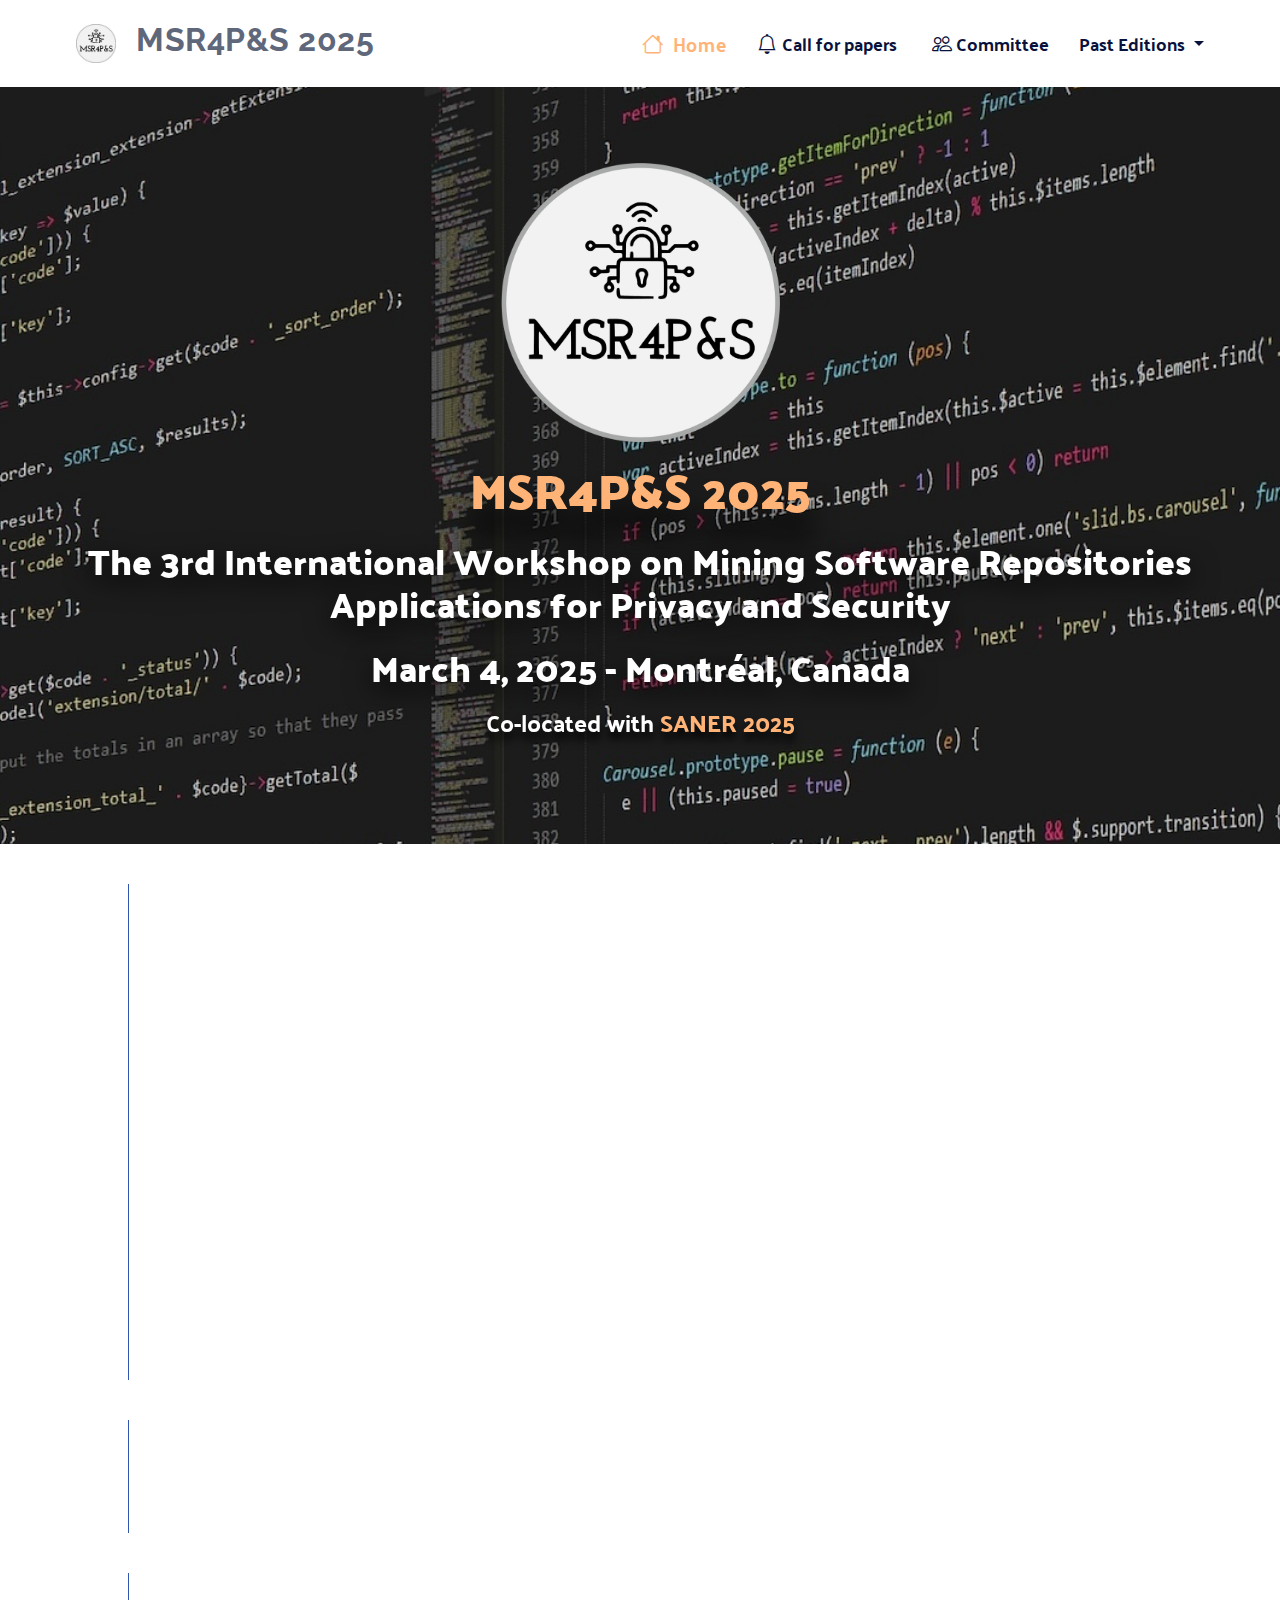
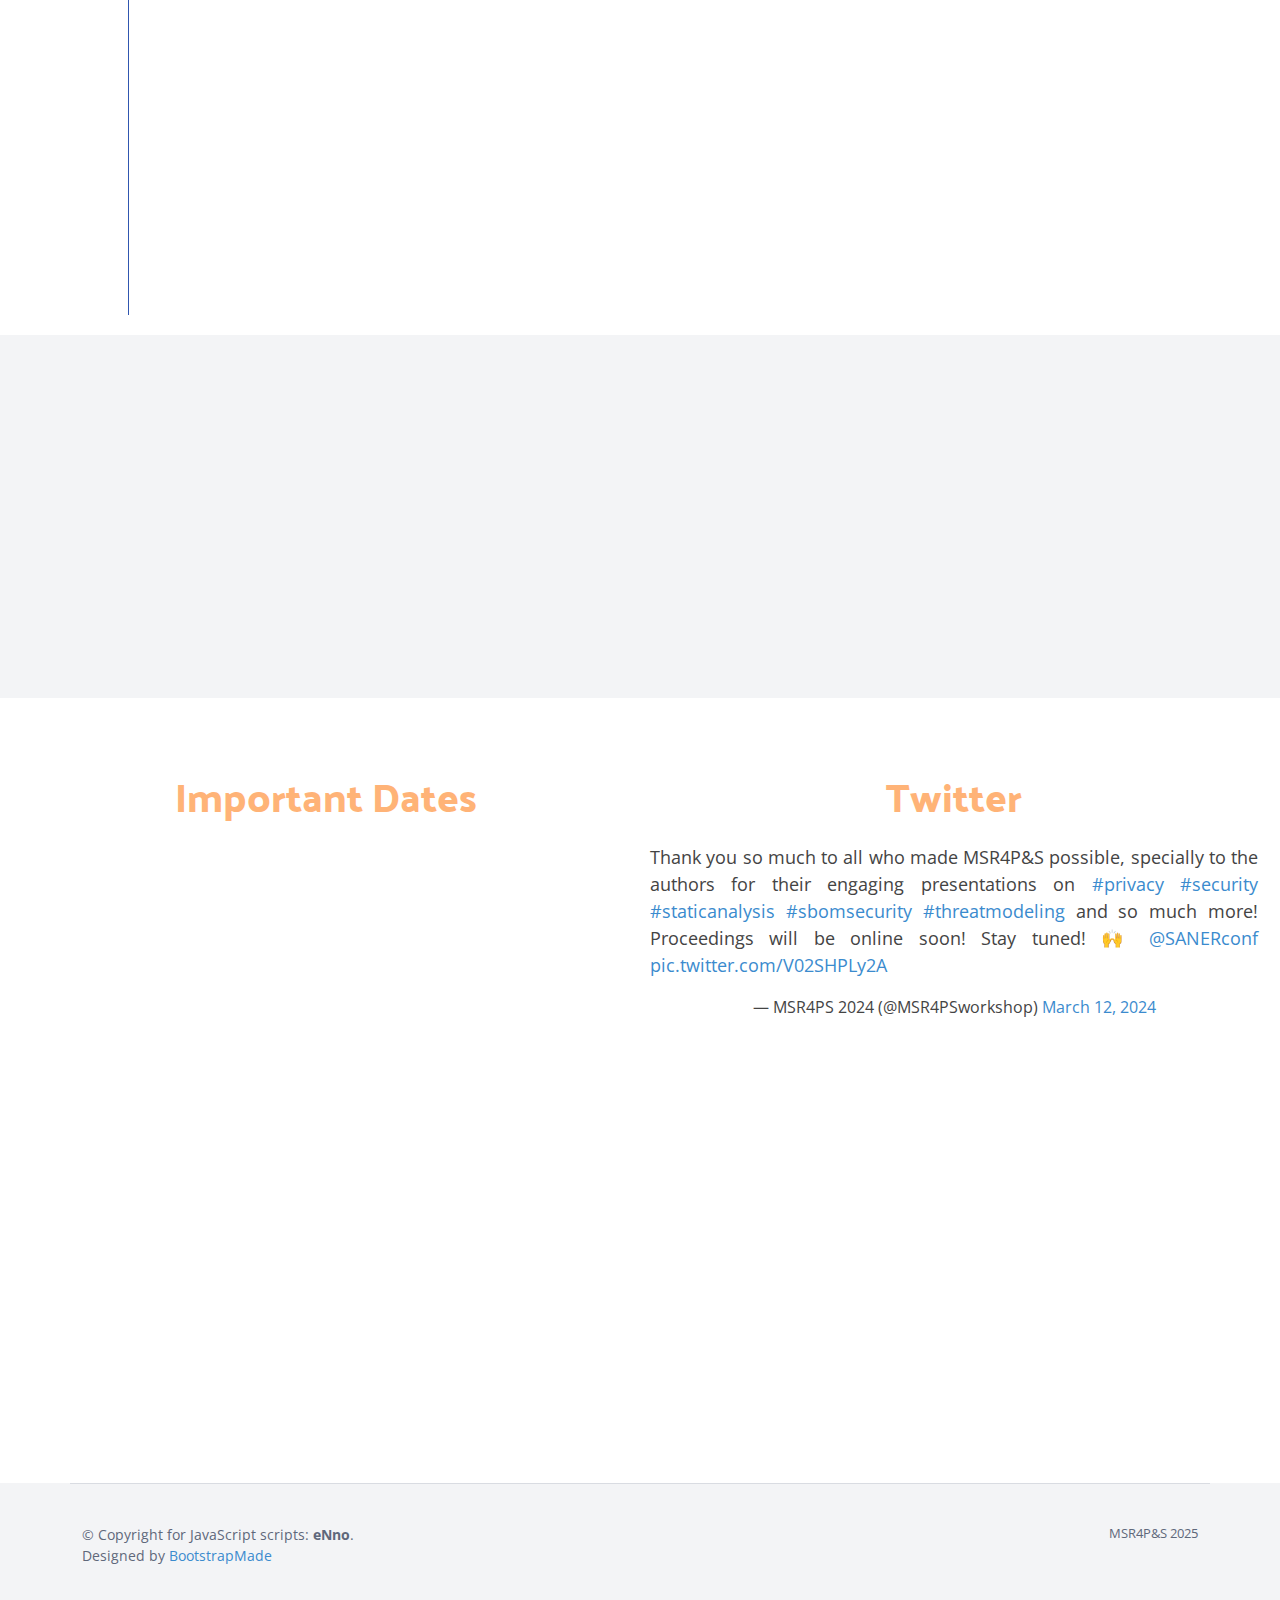
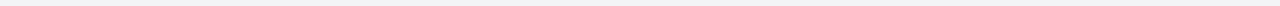
==== index.html @ 7f87e64c "Update index.html" ====
<!DOCTYPE html>
<html lang="en">
<head>
    <meta charset="UTF-8">
    <meta content="width=device-width, initial-scale=1.0" name="viewport">

    <title>MSR4P&S 2025</title>

  <!-- Global site tag (gtag.js) - Google Analytics -->
    <script async src="#"></script>
    <script>
    window.dataLayer = window.dataLayer || [];
    function gtag(){dataLayer.push(arguments);}
    gtag('js', new Date());

    gtag('config', 'UA-109528948-1');
    </script>

    <!-- Favicons -->
    <link href="assets/img/icon.png" rel="icon">
    <link href="assets/img/apple-touch-icon.png" rel="apple-touch-icon">

    <!-- Google Fonts -->
    <link href="https://fonts.googleapis.com/css?family=Open+Sans:300,300i,400,400i,600,600i,700,700i|Raleway:300,300i,400,400i,500,500i,600,600i,700,700i|Poppins:300,300i,400,400i,500,500i,600,600i,700,700i" rel="stylesheet">
    <link rel="stylesheet" href="https://fonts.googleapis.com/css?family=Palanquin+Dark">
    <!-- Vendor CSS Files -->
    <link rel="stylesheet" href="https://unpkg.com/aos@next/dist/aos.css" />
    <link href="assets/javascript/bootstrap/css/bootstrap.min.css" rel="stylesheet">
    <link href="assets/javascript/bootstrap-icons/bootstrap-icons.css" rel="stylesheet">
    <link href="assets/javascript/boxicons/css/boxicons.min.css" rel="stylesheet">
    <link href="assets/javascript/glightbox/css/glightbox.min.css" rel="stylesheet">
    <link href="assets/javascript/swiper/swiper-bundle.min.css" rel="stylesheet">

    <!-- CSS Files -->
    <link href="assets/css/general_style.css" rel="stylesheet">
    <link href="assets/css/navbar_style.css" rel="stylesheet">
    <link href="assets/css/home_style.css" rel="stylesheet">
    <link href="assets/css/footer_style.css" rel="stylesheet">

    <link rel="icon" href="assets/img/msr4ps/msrpslogo2.png">
</head>
<body>

    <!--------------------------------- NAVBAR --------------------------------------------------->
    <header id="header" class="fixed-top">
        <div class="container d-flex align-items-center justify-content-between" id="navbar-container">
            <div class="d-flex">
            <a href="index.html" class="logo" style="margin-right: 20px"><img src="assets/img/msr4ps/msrpslogo2.png" alt="" class="img-fluid"></a>
            <h1 class="logo"><a href="index.html">MSR4P&S 2025</a></h1>
            </div>

            <nav id="navbar" class="navbar">
                <ul>
                    <li><a class="nav-link active" href="index.html"><i class="bi bi-house"></i> Home</a></li>
                    <li><a class="nav-link" href="call_for_papers.html"><i class="bi bi-bell"></i>Call for papers</a></li>
                    <!--
                    <li><a class="nav-link" href="accepted_papers.html"><i class="bi bi-journals"></i>Accepted Papers</a></li>
                    <li><a class="nav-link" href="program.html"><i class="bi bi-pencil-square"></i>Program</a></li>
                    -->
                    <li><a class="nav-link" href="committee.html"><i class="bi bi-people"></i>Committee</a></li>
                    <li class="nav-item dropdown"><a class="nav-link dropdown-toggle" id="navbarDropdownMenuLink" role="button" data-toggle="dropdown" aria-expanded="false">
                    Past Editions
                    </a>
                        <ul class="dropdown-menu" aria-labelledby="navbarDropdownMenuLink">
                            <li><a class="dropdown-item" href="https://msr4ps.netlify.app/msr4ps2022/" target="_blank">2022</a></li>
                            <li><a class="dropdown-item" href="https://msr4ps.netlify.app/msr4ps2024/" target="_blank">2024</a></li>
                        </ul>
                    </li>
                </ul>
                <i class="bi bi-list mobile-nav-toggle"></i>
            </nav>

        </div>
    </header>
    <!--------------------------------- END NAVBAR --------------------------------------------------->

    <!--------------------------------- HEADER --------------------------------------------------->
    <section id="home" class="d-flex align-items-center">

        <div class="container">
            <div class="row">
                <div class="col-lg-12 d-flex flex-column justify-content-center align-items-center">
                    <div><img src="assets/img/msr4ps/msrpslogo2.png" class="img-fluid col-lg-4 rounded mx-auto d-block"
                              data-aos="zoom-out" data-aos-delay="2000" data-aos-duration="1000" alt="logo"></div>
                    <h1 data-aos="zoom-out" data-aos-delay="2000"  data-aos-duration="1000">MSR4P&S 2025</h1>
                    <h2 style="margin-bottom: 1%" data-aos="zoom-out" data-aos-delay="2500"  data-aos-duration="800">The 3rd International Workshop on Mining Software Repositories Applications for Privacy and Security</h2>
                    <h2 data-aos="zoom-out" data-aos-delay="2500"  data-aos-duration="800">March 4, 2025 - Montréal, Canada</h2>
                    <h3 data-aos="zoom-out" data-aos-delay="2500"  data-aos-duration="800">Co-located with <a href="https://conf.researchr.org/home/saner-2025">SANER 2025</a></h3>
                </div>
            </div>
        </div>
    </section>
    <!--------------------------------- END HEADER --------------------------------------------------->

    <!--------------------------------- ABOUT --------------------------------------------------->
    <section id="about" class="d-flex align-items-center">

        <div class="container">
            <div class="row about-container">
                <h2 data-aos="fade-up" data-aos-delay="200" data-aos-duration="800"> Workshop Theme and Goals </h2>
                <p data-aos="fade-up" data-aos-delay="300" data-aos-duration="800"> 
The last decades have put Privacy and Security (P&S) in the spotlight of information technology as data breaches and cyberattacks have spiked globally. Still, P&S are often afterthoughts in software development as their benefits are sometimes difficult to demonstrate and their costs hard to justify. However, such technical debt is becoming hard to sustain as new legal frameworks, such as the EU General Data Protection Regulation (GDPR), demand companies to incorporate P&S features (e.g., transparency, anonymity, and informed consent) at the core of their products. Hence, there is an urgent call for tools and methods supporting the elicitation and deployment of P&S requirements in a by-design approach.</br>

P&S are multifaceted and complex research areas spanning across different knowledge domains (e.g., engineering, law, and psychology). Challenges in P&S cannot be solely addressed from a single discipline as they often involve human factors, technological artefacts, and regulatory/legal frameworks. Particularly, the quest for P&S solutions requires in-deep knowledge and actionable information about its users/stakeholders, vulnerabilities/flaws, and potential attackers.</br>

Mining Software Repositories (MSR) techniques can support this quest by providing means to understand the P&S dimensions of information systems, thus help shaping privacy- and security-friendly software. <b style="color: rgb(48, 86, 175)">This workshop aims to explore the application of MSR at the different stages of P&S engineering.</b></p>
                    
                    <!--In the past two decades, the complexity of modern IT systems has
                    surged due to technologies like AI, cloud computing, and microservices. Ensuring security in these systems is challenging. Software security is critical for practitioners
                    to prevent incidents such as data breaches.</br>

                    As complex systems evolve, robust methods to test their security become imperative. Many testing techniques exist, including model-based and code-based security
                    testing, penetration testing, and security regression testing. Despite these methods, some vulnerabilities are still inadequately tested. Current solutions mainly
                    focus on traditional systems, leaving unconventional architectures like Virtual Reality or IoT systems largely unaddressed. Further research is essential to develop
                    standardized techniques for both traditional and complex domains.</br>

                    To address these gaps, <b style="color: rgb(48, 86, 175)">SECUTE is a workshop focusing on empirical methods for testing the security of complex software systems</b> to understand the support they provide
                    to practitioners in dealing with security, particularly in unconventional domains. SECUTE aims to foster a community for sharing ideas and initiating collaborations
                    among researchers in this field. </p> -->
            </div>
            <div class="row about-container">
                <h3 data-aos="fade-up" data-aos-delay="200" data-aos-duration="800"> Where and When? </h3>
                <h4 data-aos="fade-up" data-aos-delay="300" data-aos-duration="800" style="font-weight: 200"> The 3rd International Workshop on Mining Software Repositories Applications for Privacy and Security
                    will be held in Montréal, Canada, co-located with <a href="https://conf.researchr.org/home/saner-2025">SANER 2025</a>. </h4>
            </div>
            <div class="row about-container">
                <div class="supporting-container supporting-img" style="padding-left: 0; width: 20%;">
                    <div style="display: flex;justify-content: left;align-items: self-start;flex-direction: column;"><img src="assets/img/shihab.jpg" class="" style="height: 260px" data-aos="zoom-out" data-aos-delay="200"
                    data-aos-duration="1000" alt="shihab"></div>
                </div>
                <div class="supporting-container supporting-info" style="padding-left: 1%; padding-right: 1%; width: 80%;">
                    <h3 data-aos="fade-up" data-aos-delay="200" data-aos-duration="800"> Keynote Talk </h3>
                    <h4 data-aos="fade-up" data-aos-delay="300" data-aos-duration="800"> On the Use of LLMs in the Presence of Software Dependencies </h4>
                    <h4 data-aos="fade-up" data-aos-delay="300" data-aos-duration="800" style="font-weight: 200; italic"> Prof. Emad Shihab, Concordia University (Canada) </h4>
                    <p data-aos="fade-up" data-aos-delay="300" data-aos-duration="800">  The use of LLMs is transforming software engineering. In many aspects of SE, using LLMs has shown tremendous improvements. One area where LLMs struggle is in the suggestion and management of software dependencies. In this talk, I will present some work that highlights the challenges of using LLMs when software dependencies are involved. I will also present some of the reasons LLMs tend to struggle with software dependencies and suggest potential solutions to address these challenges.
                </div>
            </div>
        </div>

    </section>
    <!--------------------------------- END ABOUT --------------------------------------------------->

    <!--------------------------------- SEC4AI4SEC --------------------------------------------------->
    <section id="supporting_projects" class="d-flex align-items-center">        
        <div class="container d-flex">
            <div class="supporting-container supporting-info">
                <h2 data-aos="fade-up" data-aos-delay="200" data-aos-duration="800"> Supporting Project </h2>
                <h4 data-aos="fade-up"data-aos-delay="200" data-aos-duration="800">MSR4P&S is supported by the <a href="https://www.sec4ai4sec-project.eu/" target="_blank">SEC4AI4SEC</a> project.</h4>
                <p data-aos="fade-up" data-aos-delay="200" data-aos-duration="800"> <b>SEC4AI4SEC</b> is a European project aimed at developing cutting-edge technologies, open-source tools, and new methodologies for designing
                    and certifying secure AI-enhanced systems and AI-enhanced systems for security.</p>
                <div class="social_container" data-aos="fade-up" data-aos-delay="200" data-aos-duration="800">
                    <a href="https://www.linkedin.com/company/sec4ai4sec" target="_blank"> <i class="bi bi-linkedin"></i></a>
                    <a href="https://twitter.com/sec4ai4sec" target="_blank"> <i class="bi bi-twitter"></i></a>
                    <a href="https://www.sec4ai4sec-project.eu/" target="_blank"> <i class="bi bi-globe"></i></a>
                </div>
            </div>

            <div class="supporting-container supporting-img">
                <div class="img_container"><img src="assets/img/sec4AI4sec.png" class="" style="height: 200px"
                     data-aos="zoom-out" data-aos-delay="200" data-aos-duration="1000" alt="sec4ai4sec">
                <img style="width: 280px; height: 60px" src="assets/img/ue-logo2.png" class=""
                     data-aos="zoom-out" data-aos-delay="200" data-aos-duration="1000" alt="ue-logo"> </div>
            </div>
        </div>
    </section>
    <!--------------------------------- END SEC4AI4SEC --------------------------------------------------->


    <!--------------------------------- INFOS --------------------------------------------------->
    <section id="infos" class="d-flex align-items-center">
        <div class="container d-flex">

            <div id="important-dates">
                <h2> Important Dates </h2>
                <div class="section-title">
                    <div id="date-list">
                        <div class="date next-date" data-aos="fade-up" data-aos-delay="100" data-aos-duration="800">
                                <!--<h3><s style="color: #BEBEBE;">March 15th, 2024></s></h3>-->
                                <!--<b style="font-size: 12pt; color: rgb(273, 179, 119); font-weight: 100"> DEADLINE EXTENDED!</b></h3>-->
                                <!--<h3><s style="color: #BEBEBE; font-size: 15pt;">March 8th, 2024</s></h3>-->
                            <h3>November 17th, 2024</h3>
                            <p>Abstract submission (not mandatory)</p>
                        </div>
                        <div class="date next-date" data-aos="fade-up" data-aos-delay="200" data-aos-duration="800">
                            <b style="font-size: 12pt; color: rgb(273, 179, 119); font-weight: 100"> DEADLINE EXTENDED!</b></h3>
                            <h3>December 7th, 2024</h3>
                            <p>Paper subission</p>
                        </div>
                        <div class="date next-date" data-aos="fade-up" data-aos-delay="300" data-aos-duration="800">
                            <h3>December 22nd, 2024</h3>
                            <p>Notification</p>
                        </div>
                        <div class="date" data-aos="fade-up" data-aos-delay="400" data-aos-duration="800">
                            <h3>January 10th, 2025</h3>
                            <p>Paper camera ready</p>
                        </div>
                        <div class="date" data-aos="fade-up" data-aos-delay="400" data-aos-duration="800">
                            <h3>March 4th, 2025</h3>
                            <p>Workshop</p>
                        </div>
                    </div>
                </div>
            </div>

            <div id="twitter">
                <h2> Twitter </h2>
<blockquote class="twitter-tweet"><p lang="en" dir="ltr">Thank you so much to all who made MSR4P&amp;S possible, specially to the authors for their engaging presentations on <a href="https://twitter.com/hashtag/privacy?src=hash&amp;ref_src=twsrc%5Etfw">#privacy</a> <a href="https://twitter.com/hashtag/security?src=hash&amp;ref_src=twsrc%5Etfw">#security</a> <a href="https://twitter.com/hashtag/staticanalysis?src=hash&amp;ref_src=twsrc%5Etfw">#staticanalysis</a> <a href="https://twitter.com/hashtag/sbomsecurity?src=hash&amp;ref_src=twsrc%5Etfw">#sbomsecurity</a> <a href="https://twitter.com/hashtag/threatmodeling?src=hash&amp;ref_src=twsrc%5Etfw">#threatmodeling</a> and so much more! Proceedings will be online soon! Stay tuned! 🙌 <a href="https://twitter.com/SANERconf?ref_src=twsrc%5Etfw">@SANERconf</a> <a href="https://t.co/V02SHPLy2A">pic.twitter.com/V02SHPLy2A</a></p>&mdash; MSR4PS 2024 (@MSR4PSworkshop) <a href="https://twitter.com/MSR4PSworkshop/status/1767513027203514578?ref_src=twsrc%5Etfw">March 12, 2024</a></blockquote> <script async src="https://platform.twitter.com/widgets.js" charset="utf-8"></script>    
            </div>
        </div>

    </section>
    <!---------------------------------- INFOS --------------------------------------------------->

    <!--------------------------------- FOOTER --------------------------------------------------->
    <footer id="footer">

        <div class="container footer-bottom clearfix">
            <div class="copyright">
                <!-- Licensing information: https://bootstrapmade.com/license/ -->
                <!-- Purchase the pro version with working PHP/AJAX contact form: https://bootstrapmade.com/enno-free-simple-bootstrap-template/ -->
                &copy; Copyright for JavaScript scripts:  <strong><span>eNno</span></strong>.</br>
                Designed by <a href="https://bootstrapmade.com/">BootstrapMade</a>
            </div>
            <div class="credits">
                MSR4P&S 2025
            </div>
        </div>
    </footer>
    <!--------------------------------- END FOOTER --------------------------------------------------->


    <!--------------------------------- SCRIPTS --------------------------------------------------->
    <script src="https://unpkg.com/aos@next/dist/aos.js"></script>
    <script src="assets/javascript/purecounter/purecounter_vanilla.js"></script>
    <script src="assets/javascript/bootstrap/js/bootstrap.bundle.min.js"></script>
    <script src="assets/javascript/glightbox/js/glightbox.min.js"></script>
    <script src="assets/javascript/isotope-layout/isotope.pkgd.min.js"></script>
    <script src="assets/javascript/swiper/swiper-bundle.min.js"></script>
    <script src="assets/javascript/main.js"></script>
    <script>
        AOS.init();
      </script>

</body>
</html>
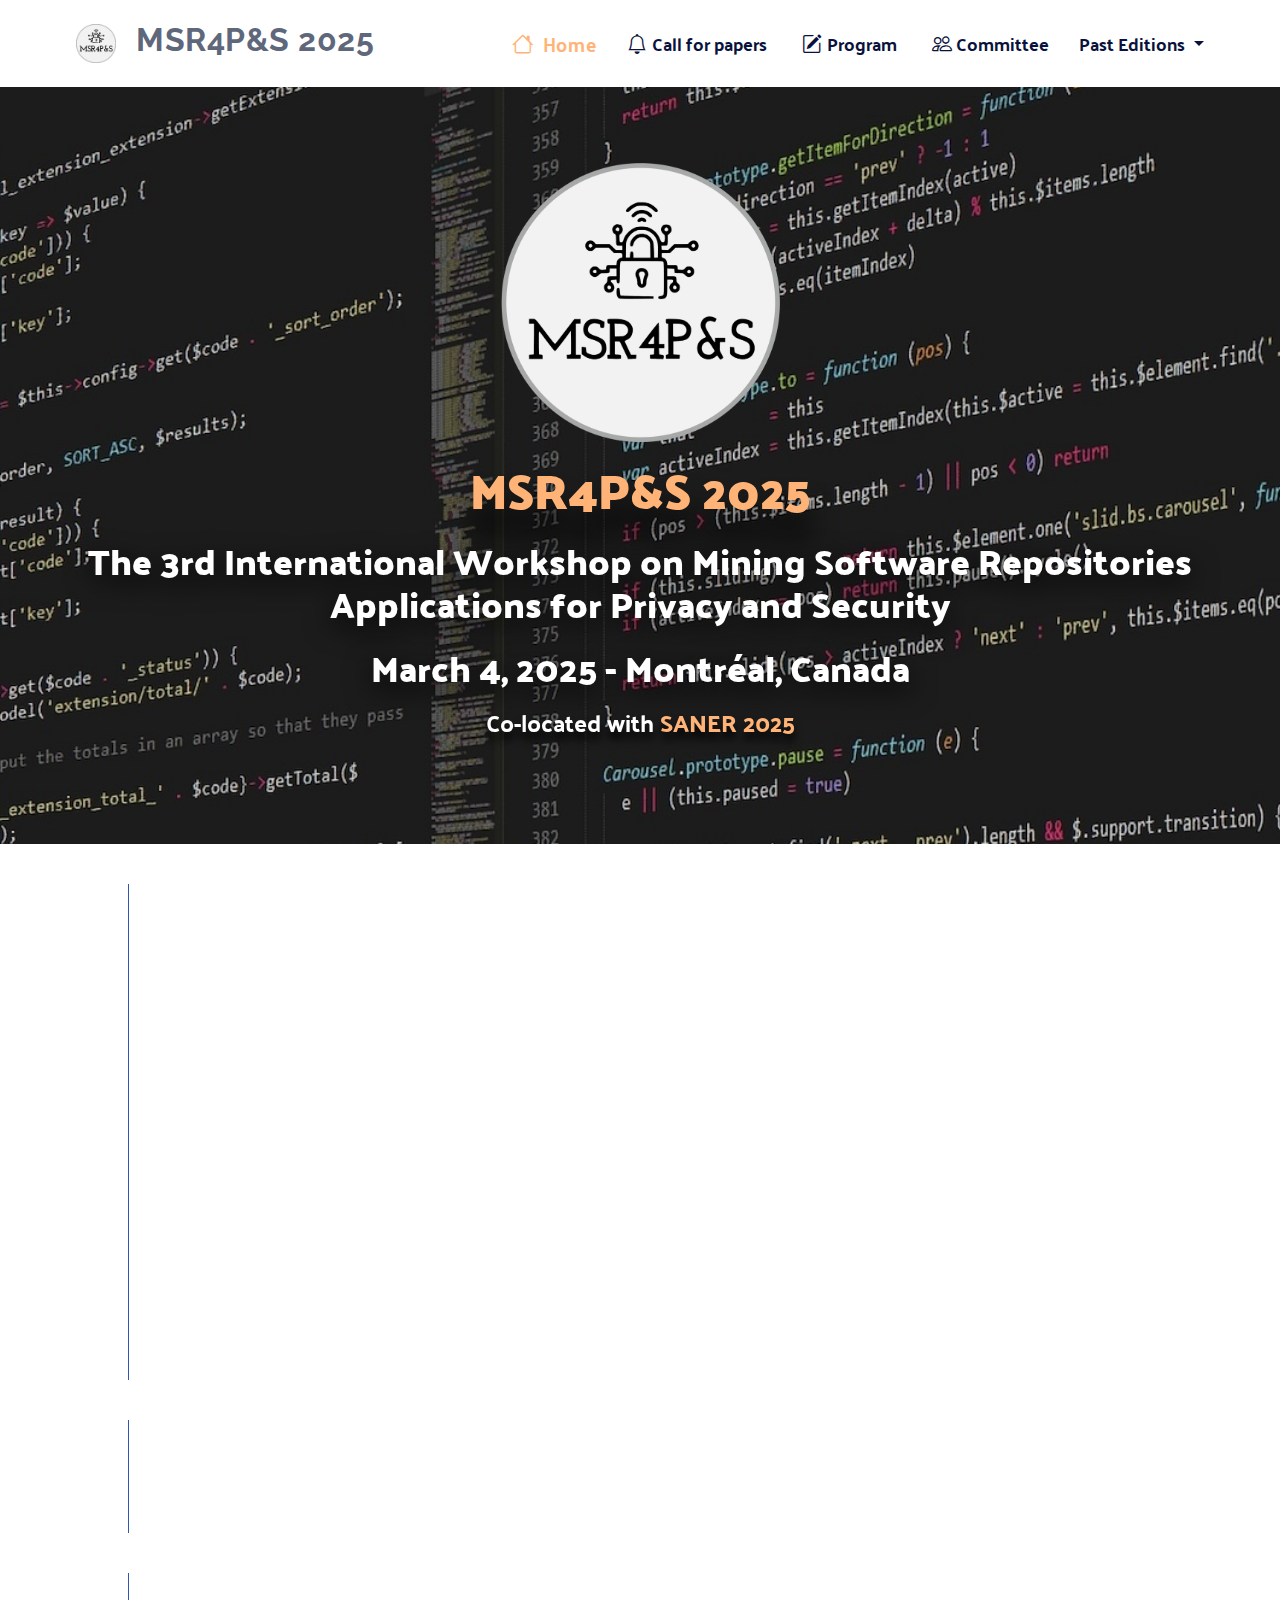
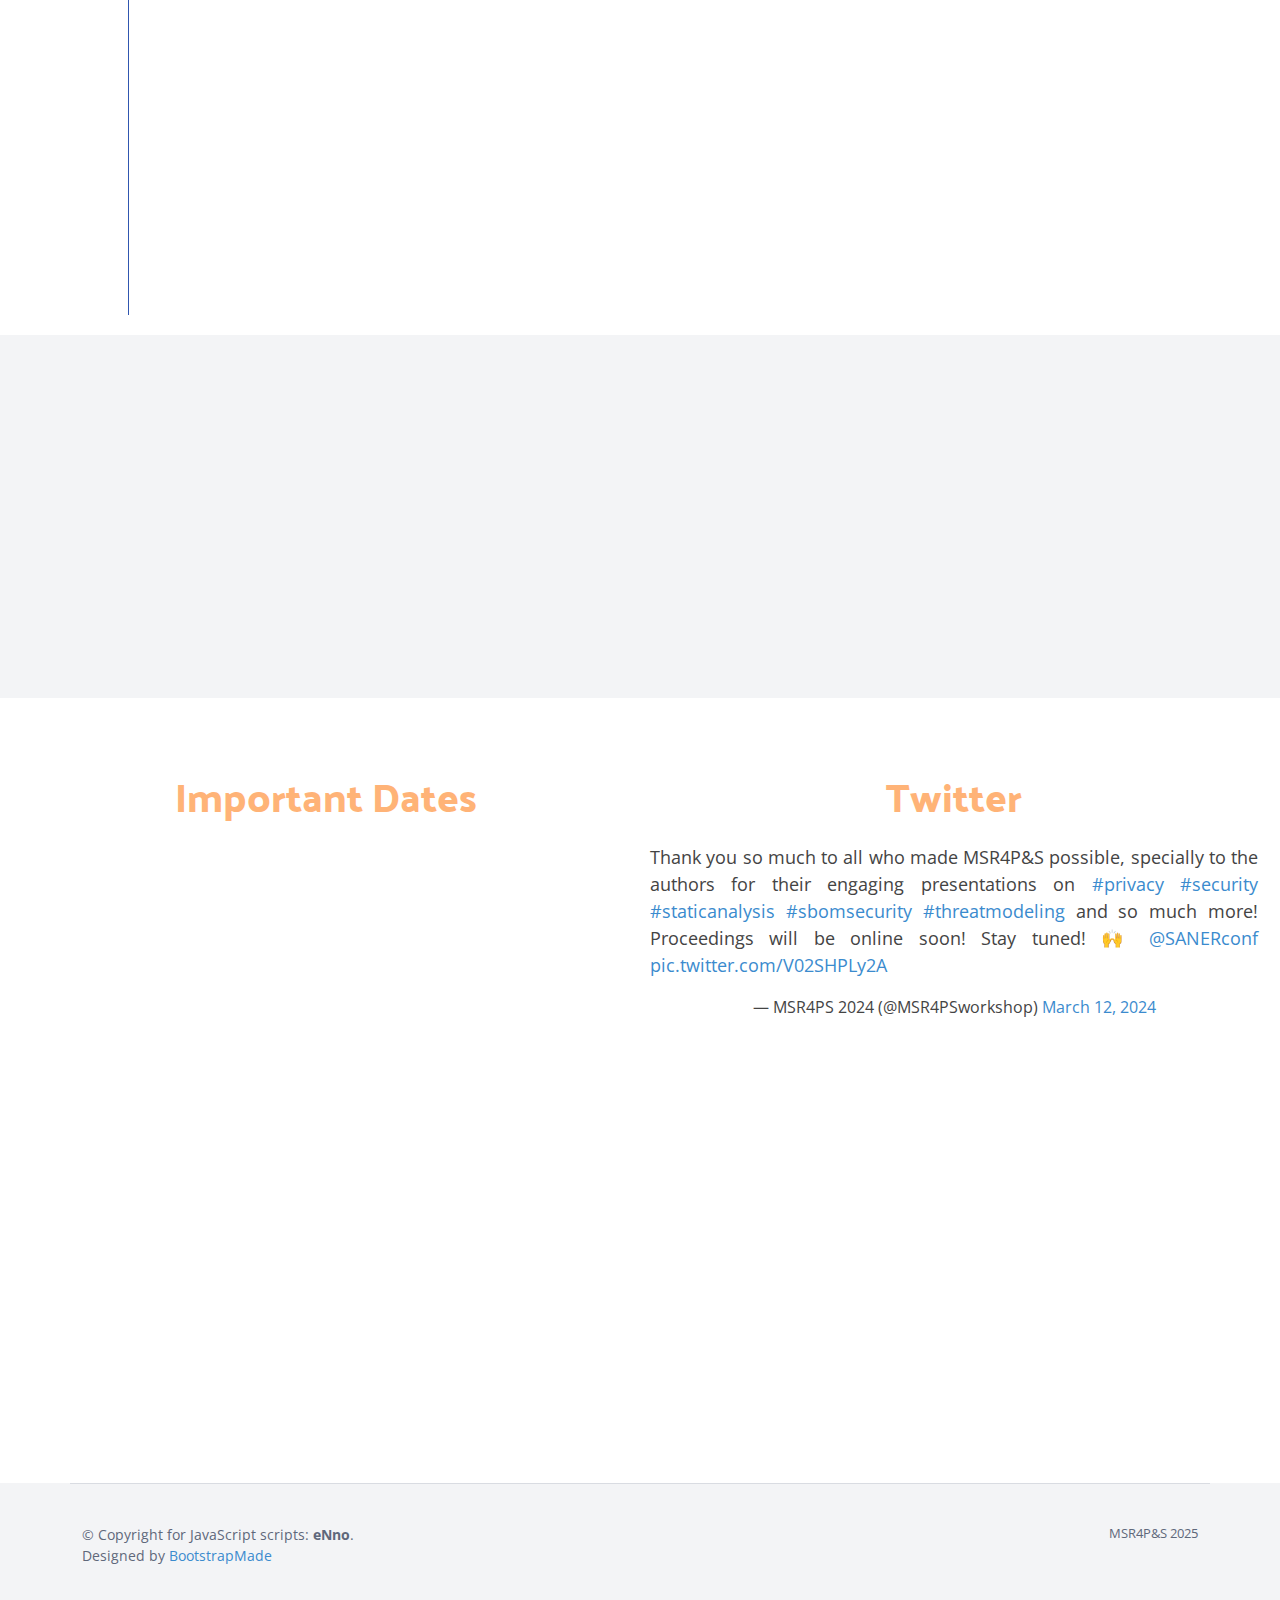
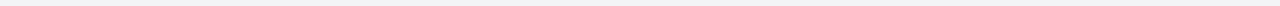
==== commit a26f9b79: "Update index.html" ====
--- a/index.html
+++ b/index.html
@@ -55,8 +55,8 @@
                     <li><a class="nav-link" href="call_for_papers.html"><i class="bi bi-bell"></i>Call for papers</a></li>
                     <!--
                     <li><a class="nav-link" href="accepted_papers.html"><i class="bi bi-journals"></i>Accepted Papers</a></li>
+                    -->
                     <li><a class="nav-link" href="program.html"><i class="bi bi-pencil-square"></i>Program</a></li>
-                    -->
                     <li><a class="nav-link" href="committee.html"><i class="bi bi-people"></i>Committee</a></li>
                     <li class="nav-item dropdown"><a class="nav-link dropdown-toggle" id="navbarDropdownMenuLink" role="button" data-toggle="dropdown" aria-expanded="false">
                     Past Editions
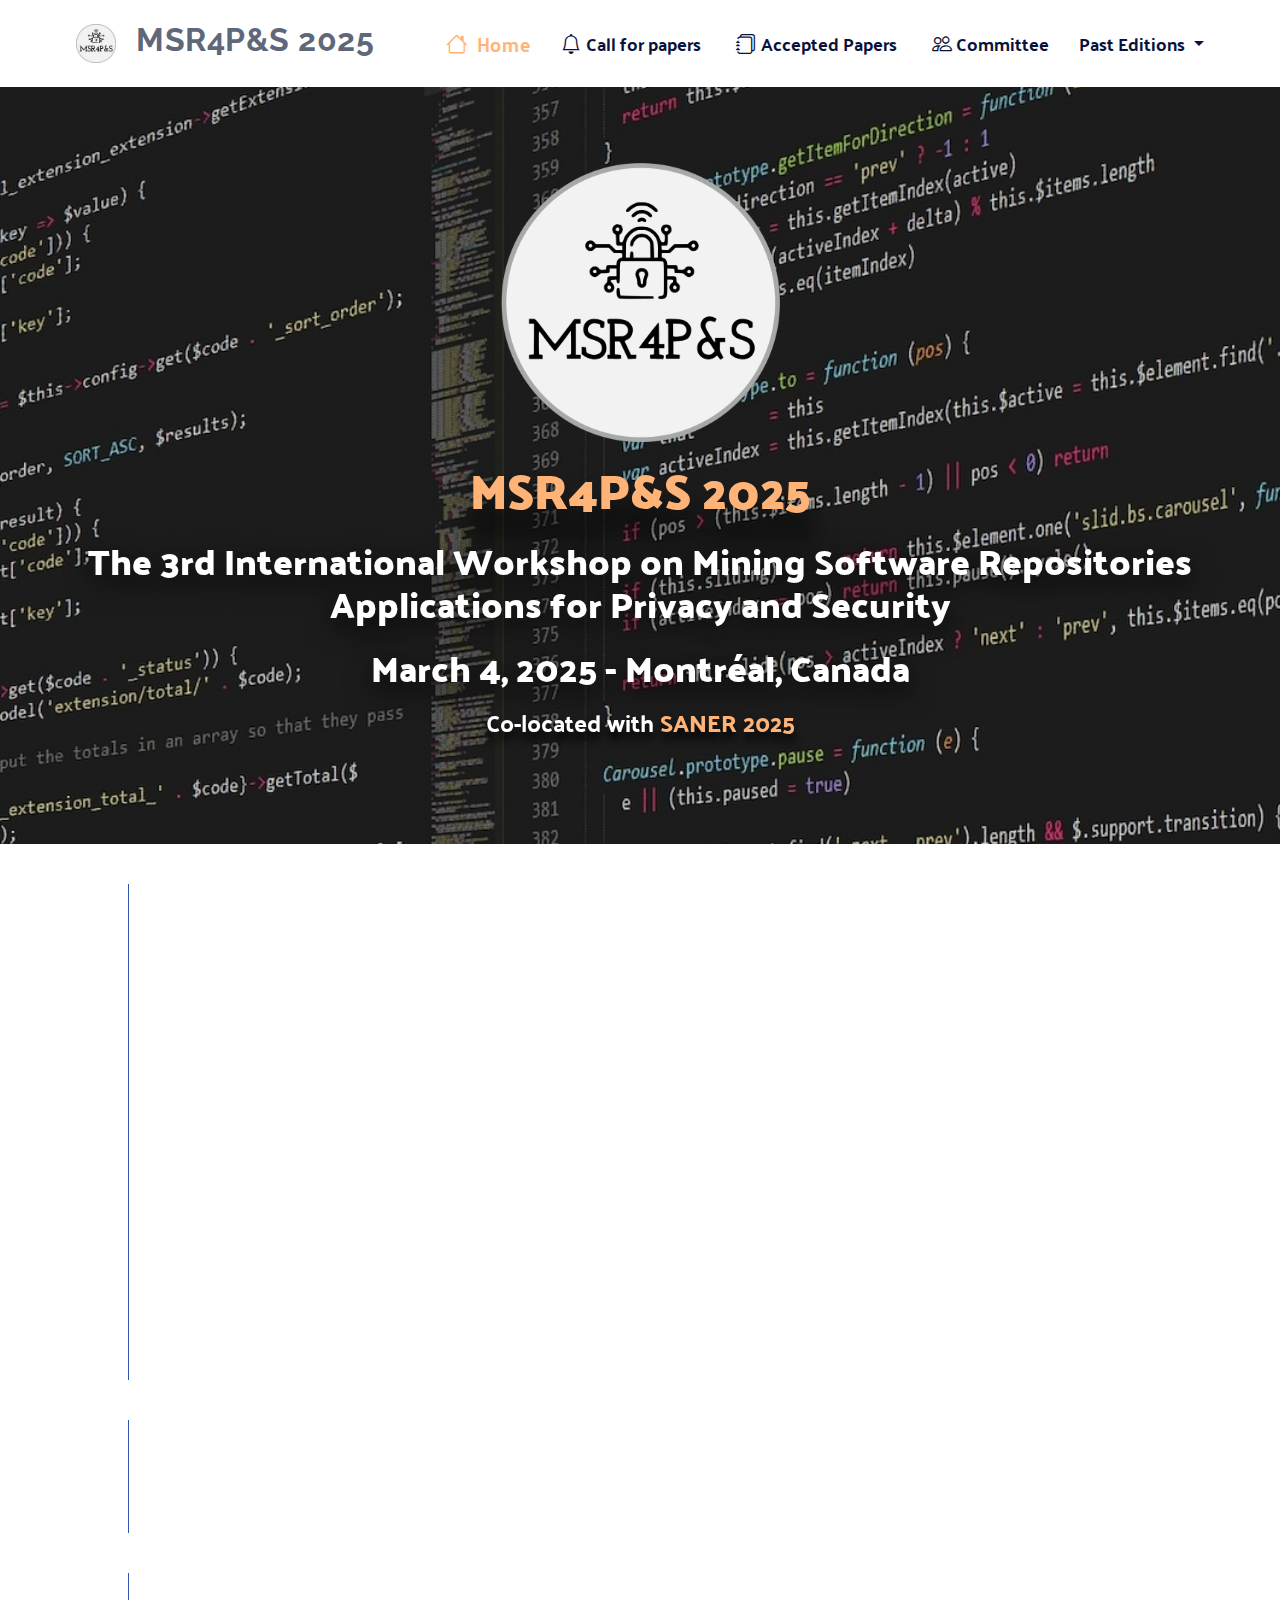
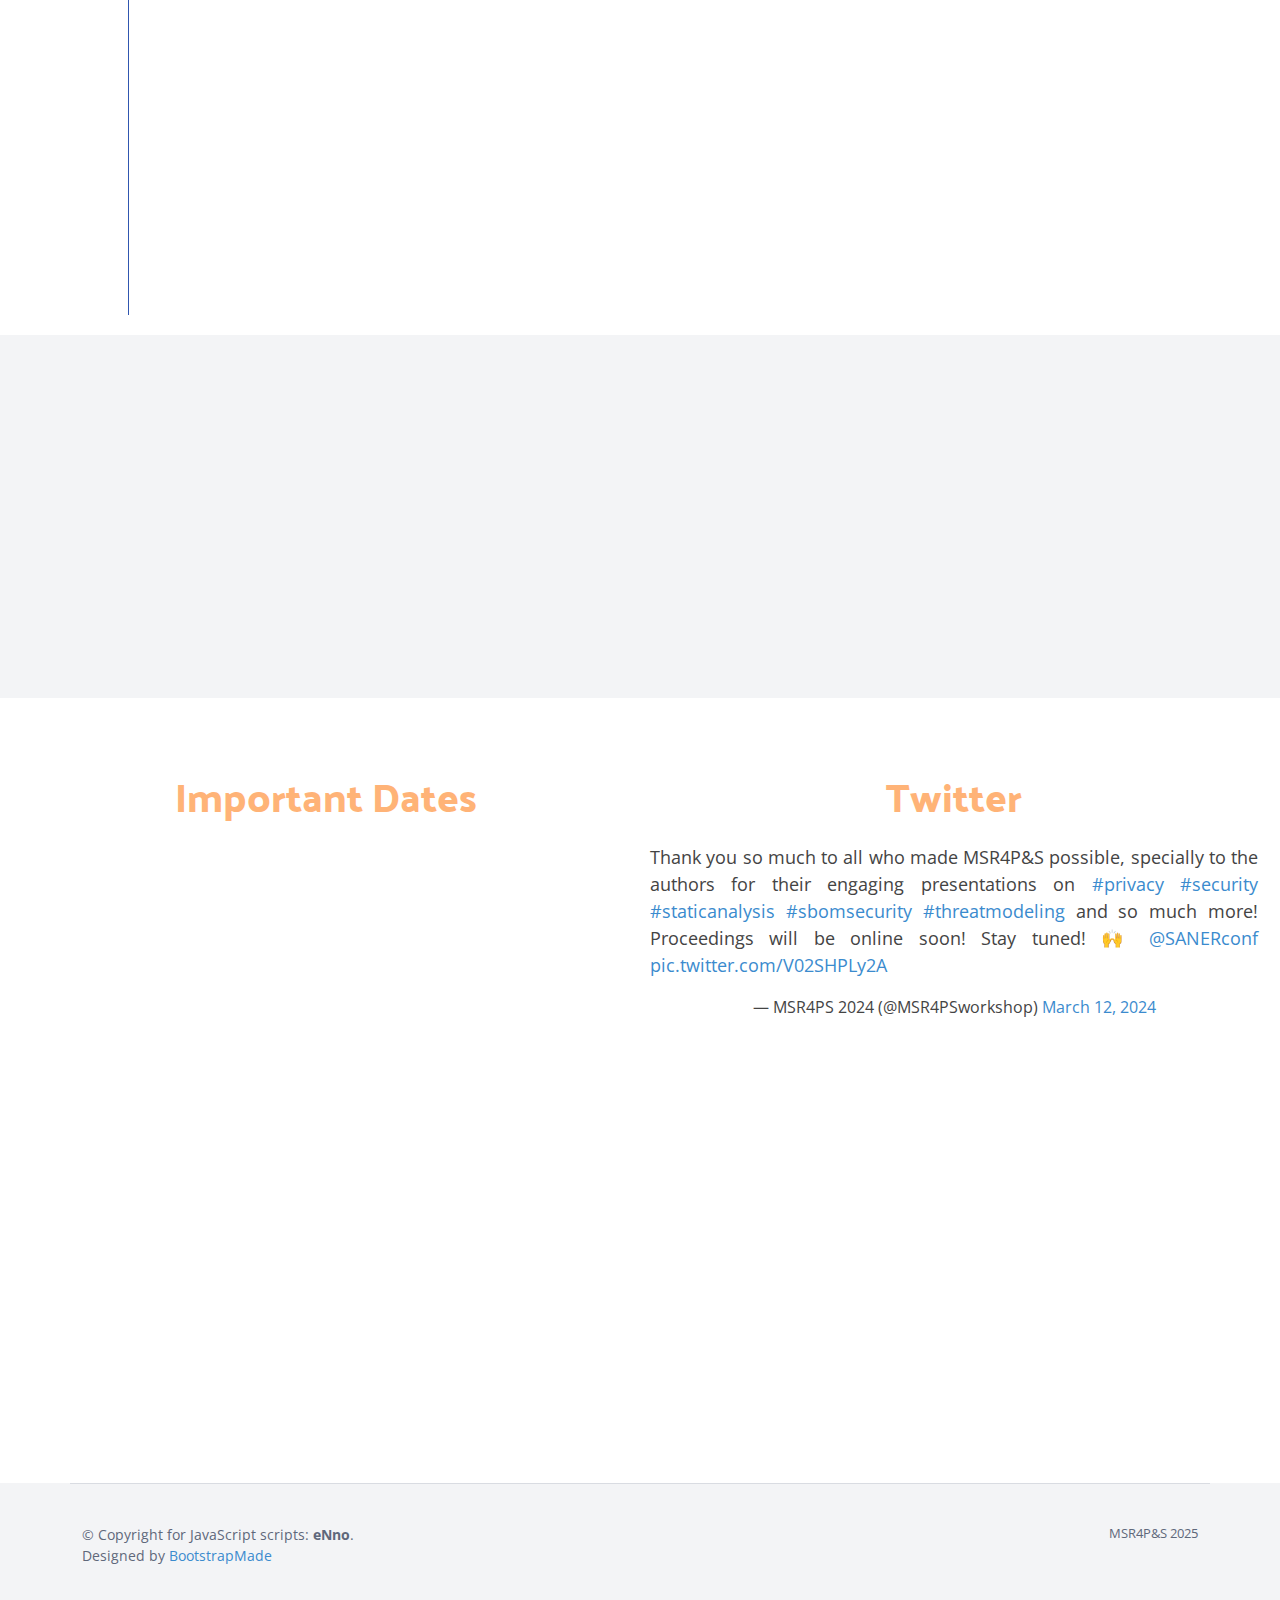
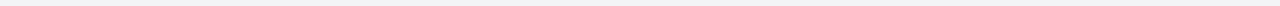
==== commit 0894a147: "Update index.html" ====
--- a/index.html
+++ b/index.html
@@ -53,10 +53,10 @@
                 <ul>
                     <li><a class="nav-link active" href="index.html"><i class="bi bi-house"></i> Home</a></li>
                     <li><a class="nav-link" href="call_for_papers.html"><i class="bi bi-bell"></i>Call for papers</a></li>
+                    <li><a class="nav-link" href="accepted_papers.html"><i class="bi bi-journals"></i>Accepted Papers</a></li>
                     <!--
-                    <li><a class="nav-link" href="accepted_papers.html"><i class="bi bi-journals"></i>Accepted Papers</a></li>
+                    <li><a class="nav-link" href="program.html"><i class="bi bi-pencil-square"></i>Program</a></li>
                     -->
-                    <li><a class="nav-link" href="program.html"><i class="bi bi-pencil-square"></i>Program</a></li>
                     <li><a class="nav-link" href="committee.html"><i class="bi bi-people"></i>Committee</a></li>
                     <li class="nav-item dropdown"><a class="nav-link dropdown-toggle" id="navbarDropdownMenuLink" role="button" data-toggle="dropdown" aria-expanded="false">
                     Past Editions
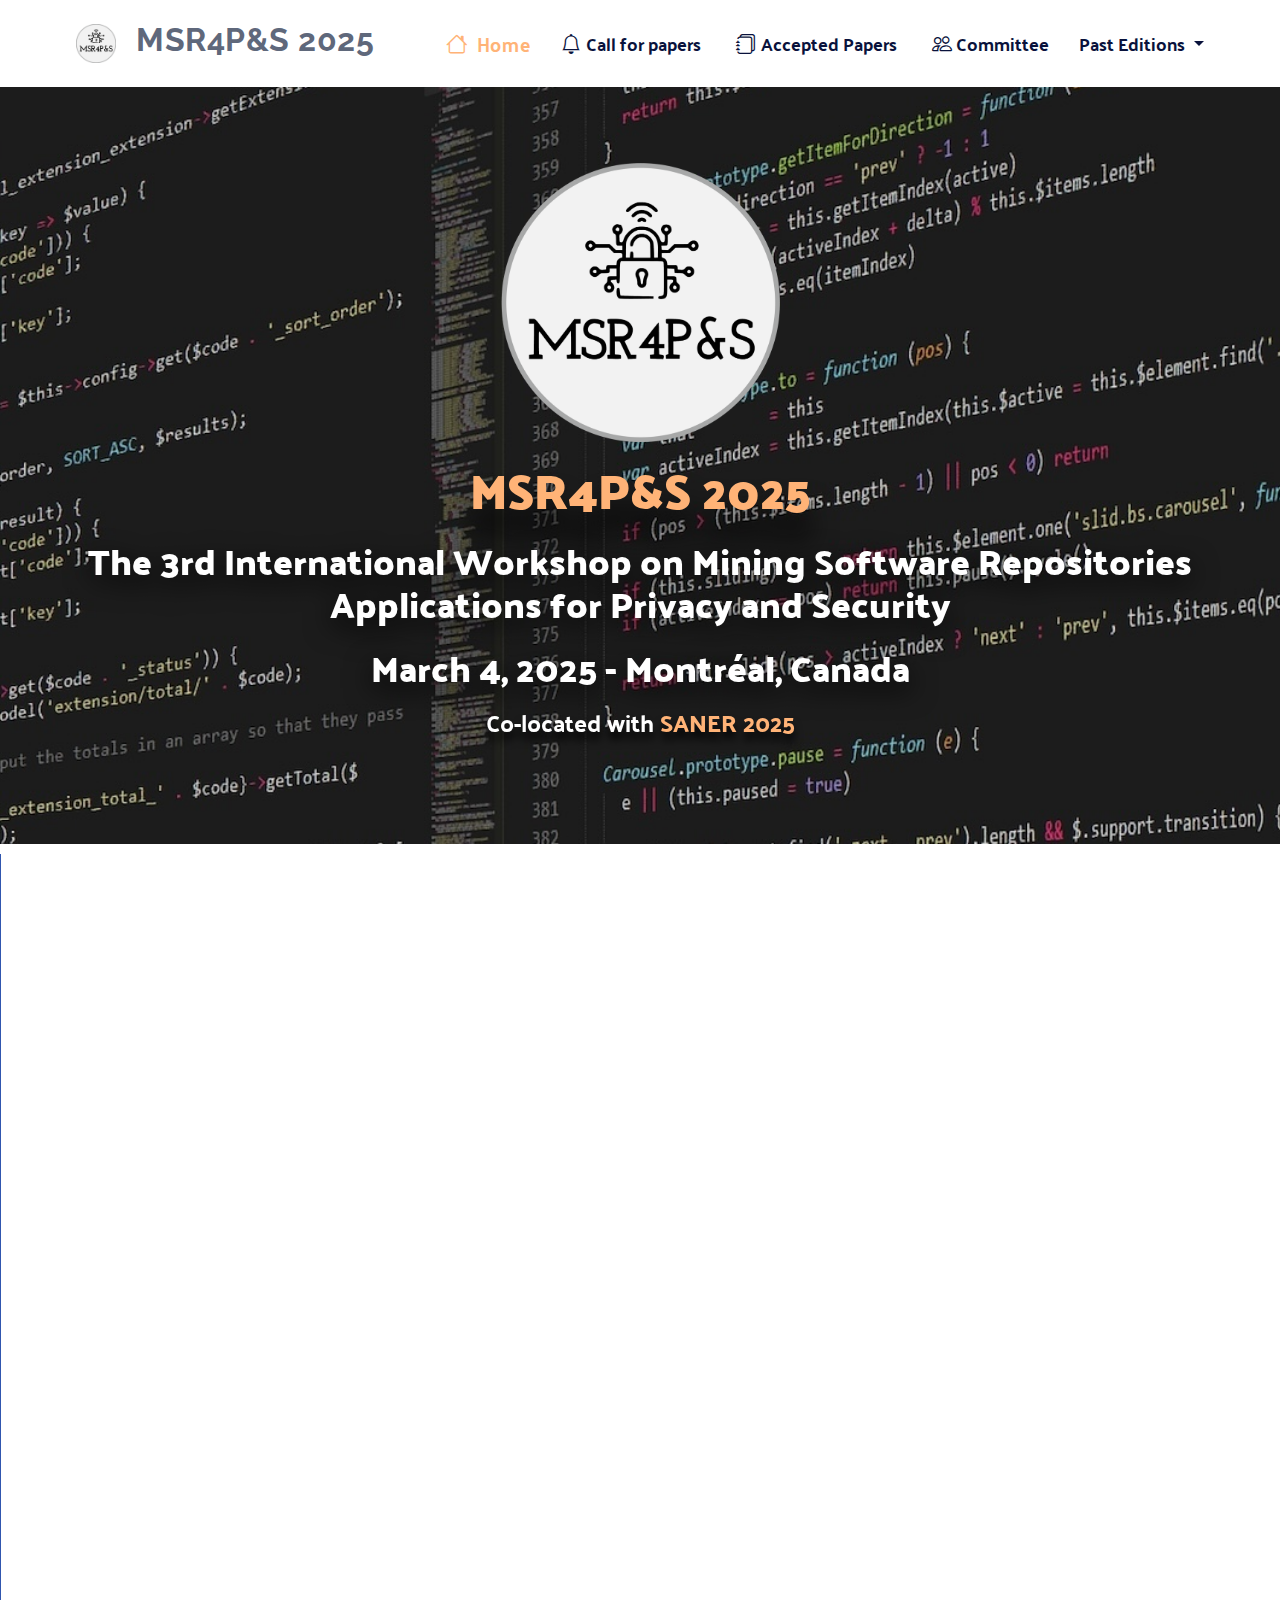
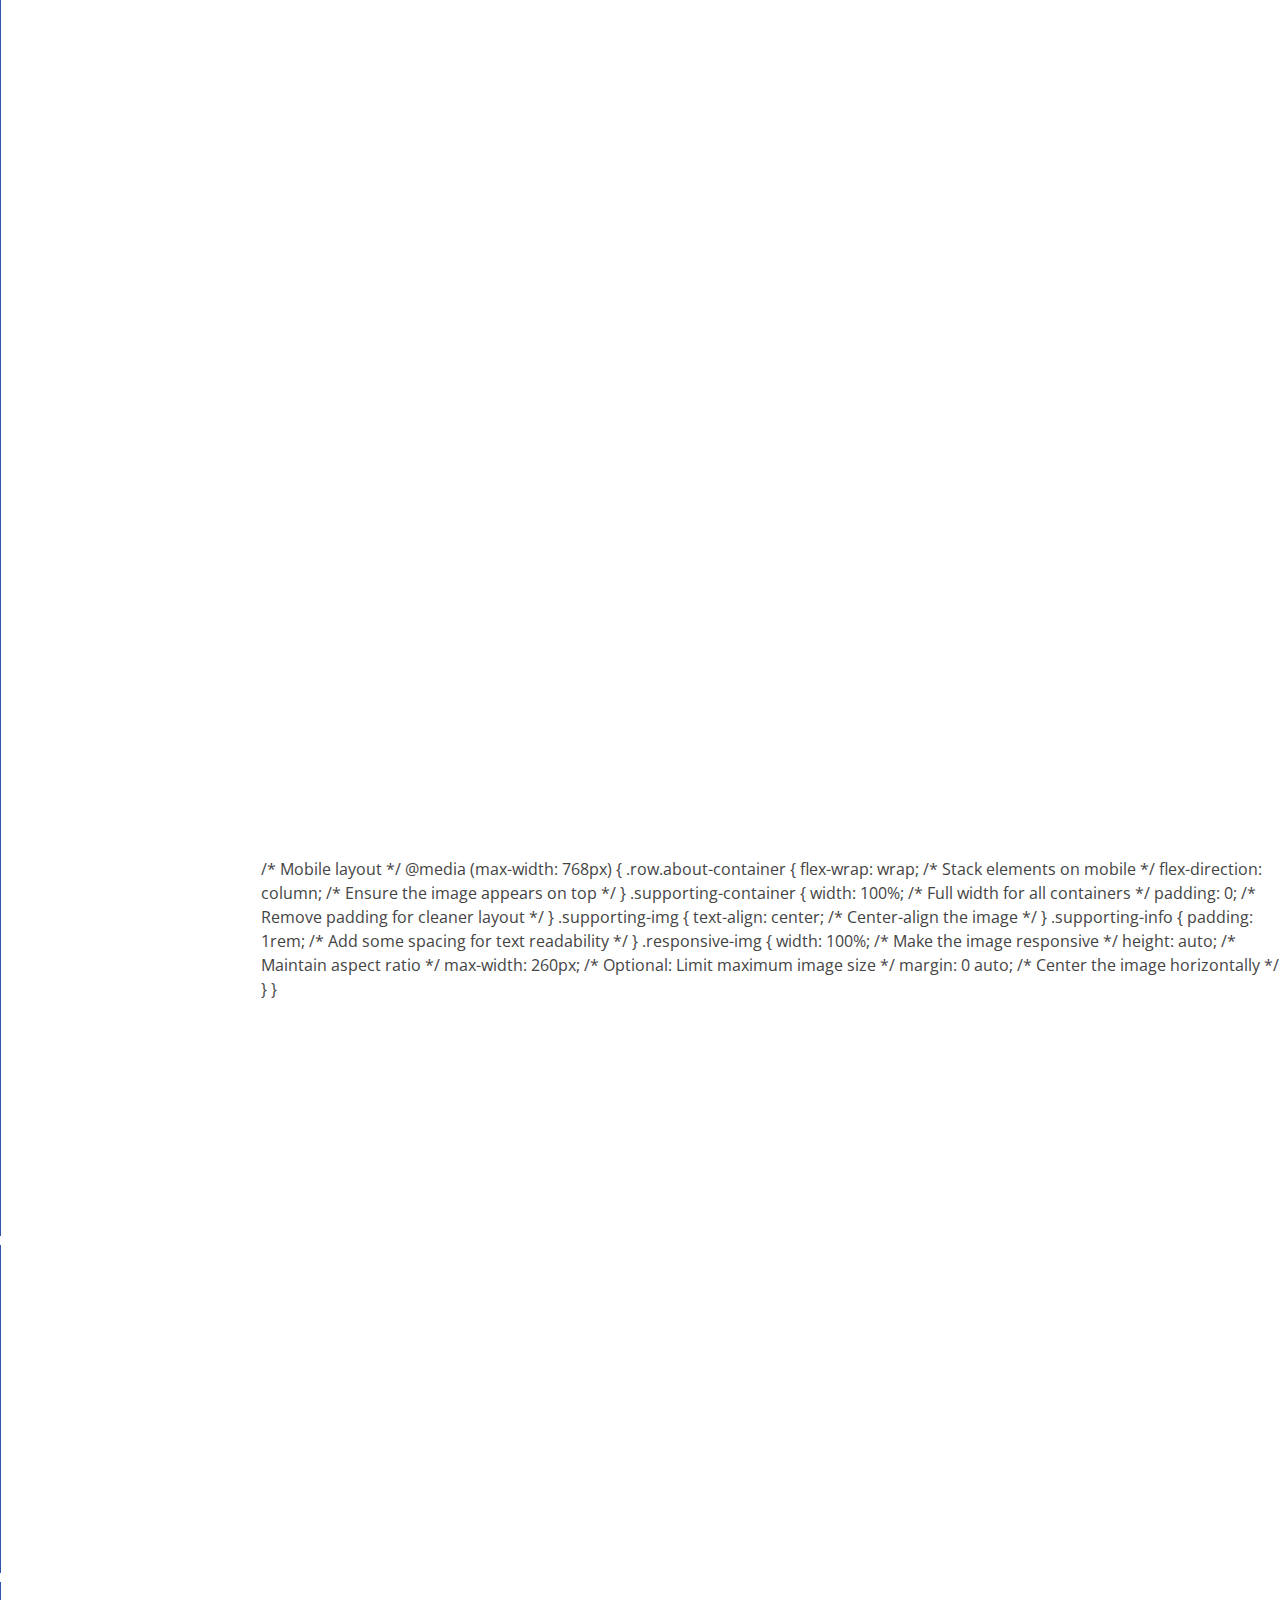
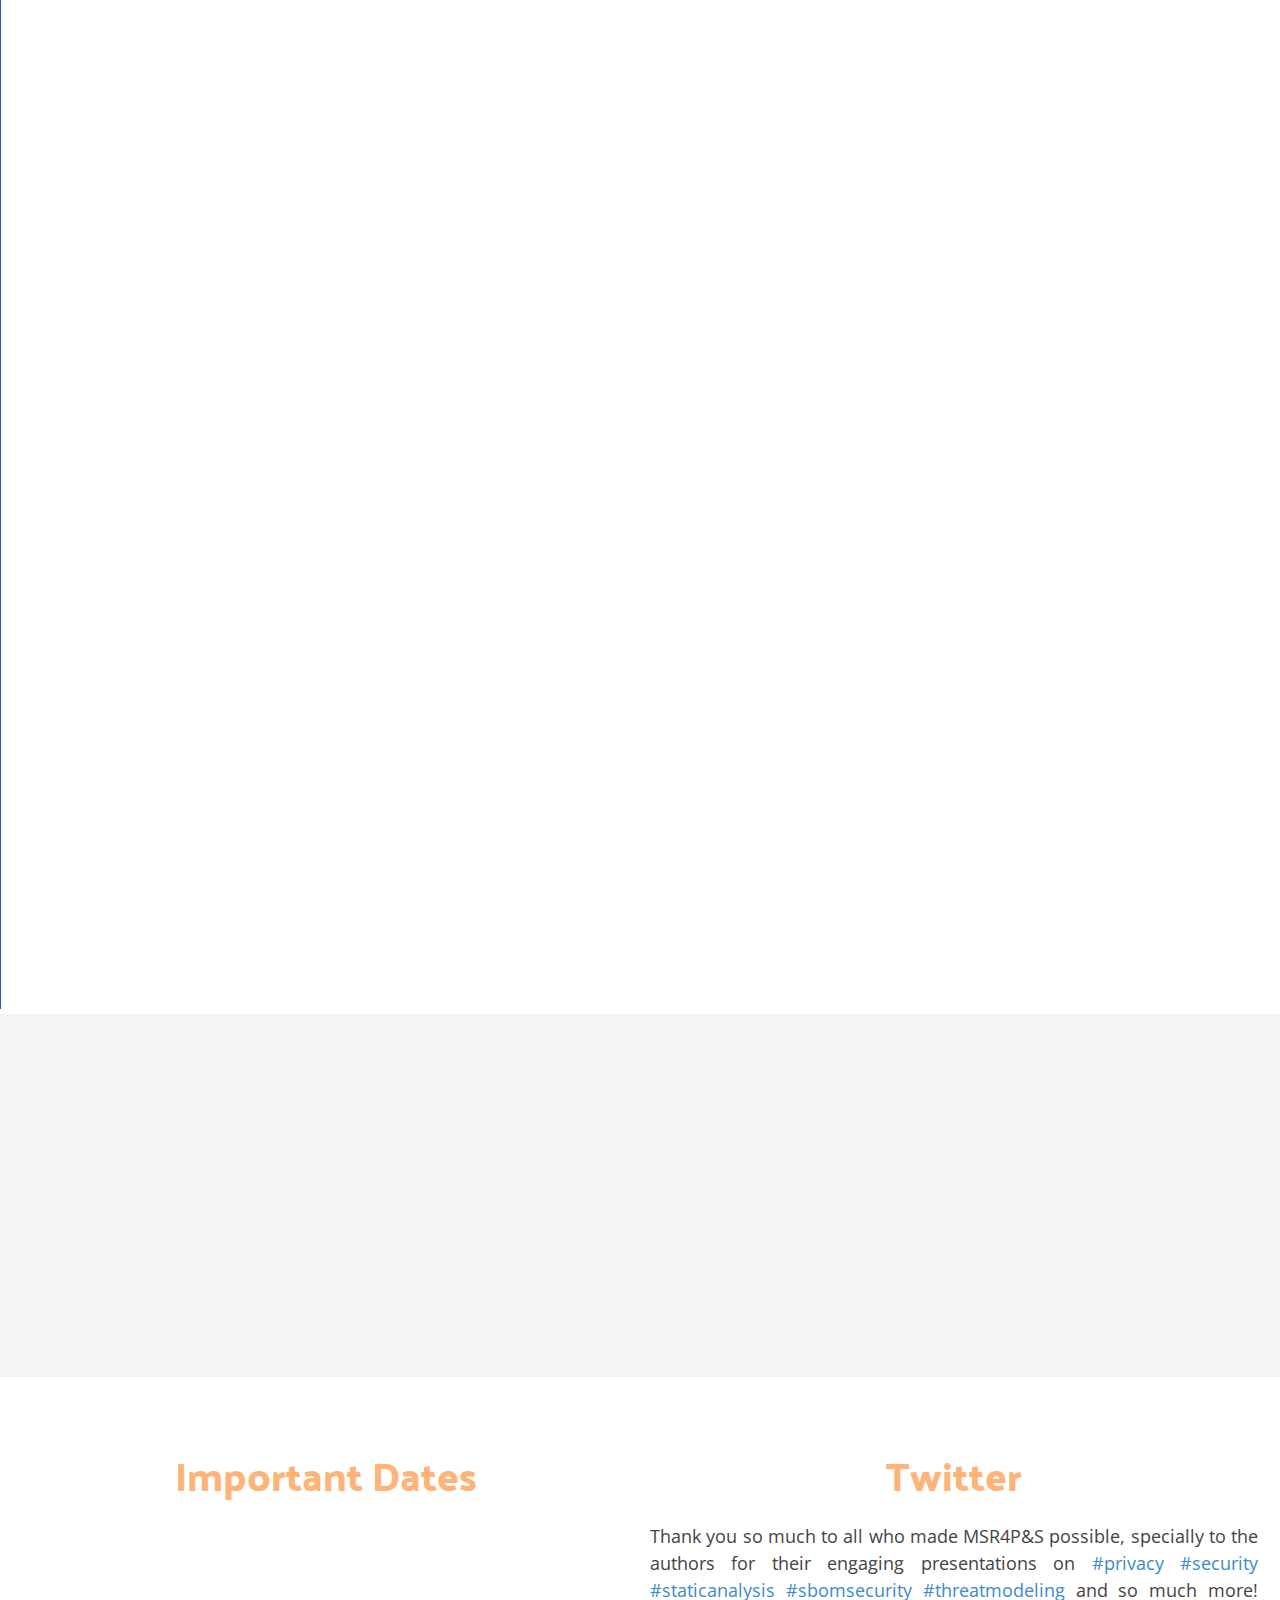
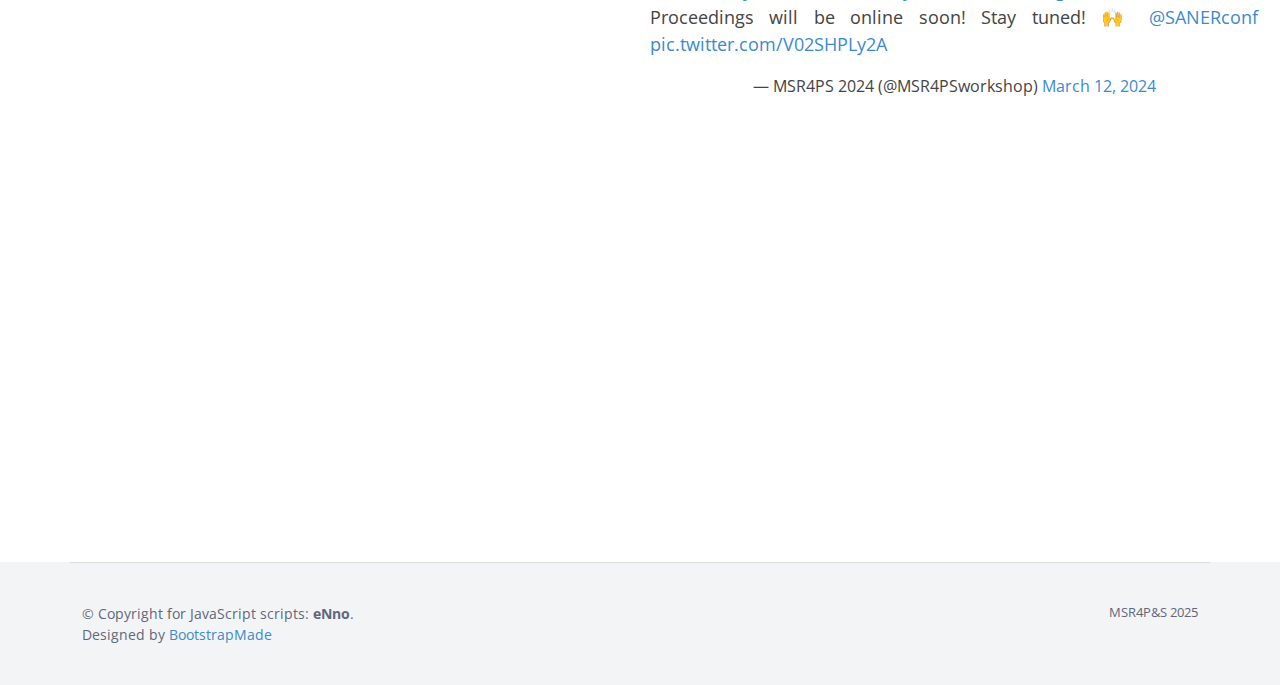
==== commit 9e7382c7: "Update index.html" ====
--- a/index.html
+++ b/index.html
@@ -136,7 +136,34 @@
                 </div>
             </div>
         </div>
-
+        
+/* Mobile layout */
+@media (max-width: 768px) {
+    .row.about-container {
+        flex-wrap: wrap; /* Stack elements on mobile */
+        flex-direction: column; /* Ensure the image appears on top */
+    }
+
+    .supporting-container {
+        width: 100%; /* Full width for all containers */
+        padding: 0; /* Remove padding for cleaner layout */
+    }
+
+    .supporting-img {
+        text-align: center; /* Center-align the image */
+    }
+
+    .supporting-info {
+        padding: 1rem; /* Add some spacing for text readability */
+    }
+
+    .responsive-img {
+        width: 100%; /* Make the image responsive */
+        height: auto; /* Maintain aspect ratio */
+        max-width: 260px; /* Optional: Limit maximum image size */
+        margin: 0 auto; /* Center the image horizontally */
+    }
+}
     </section>
     <!--------------------------------- END ABOUT --------------------------------------------------->
 
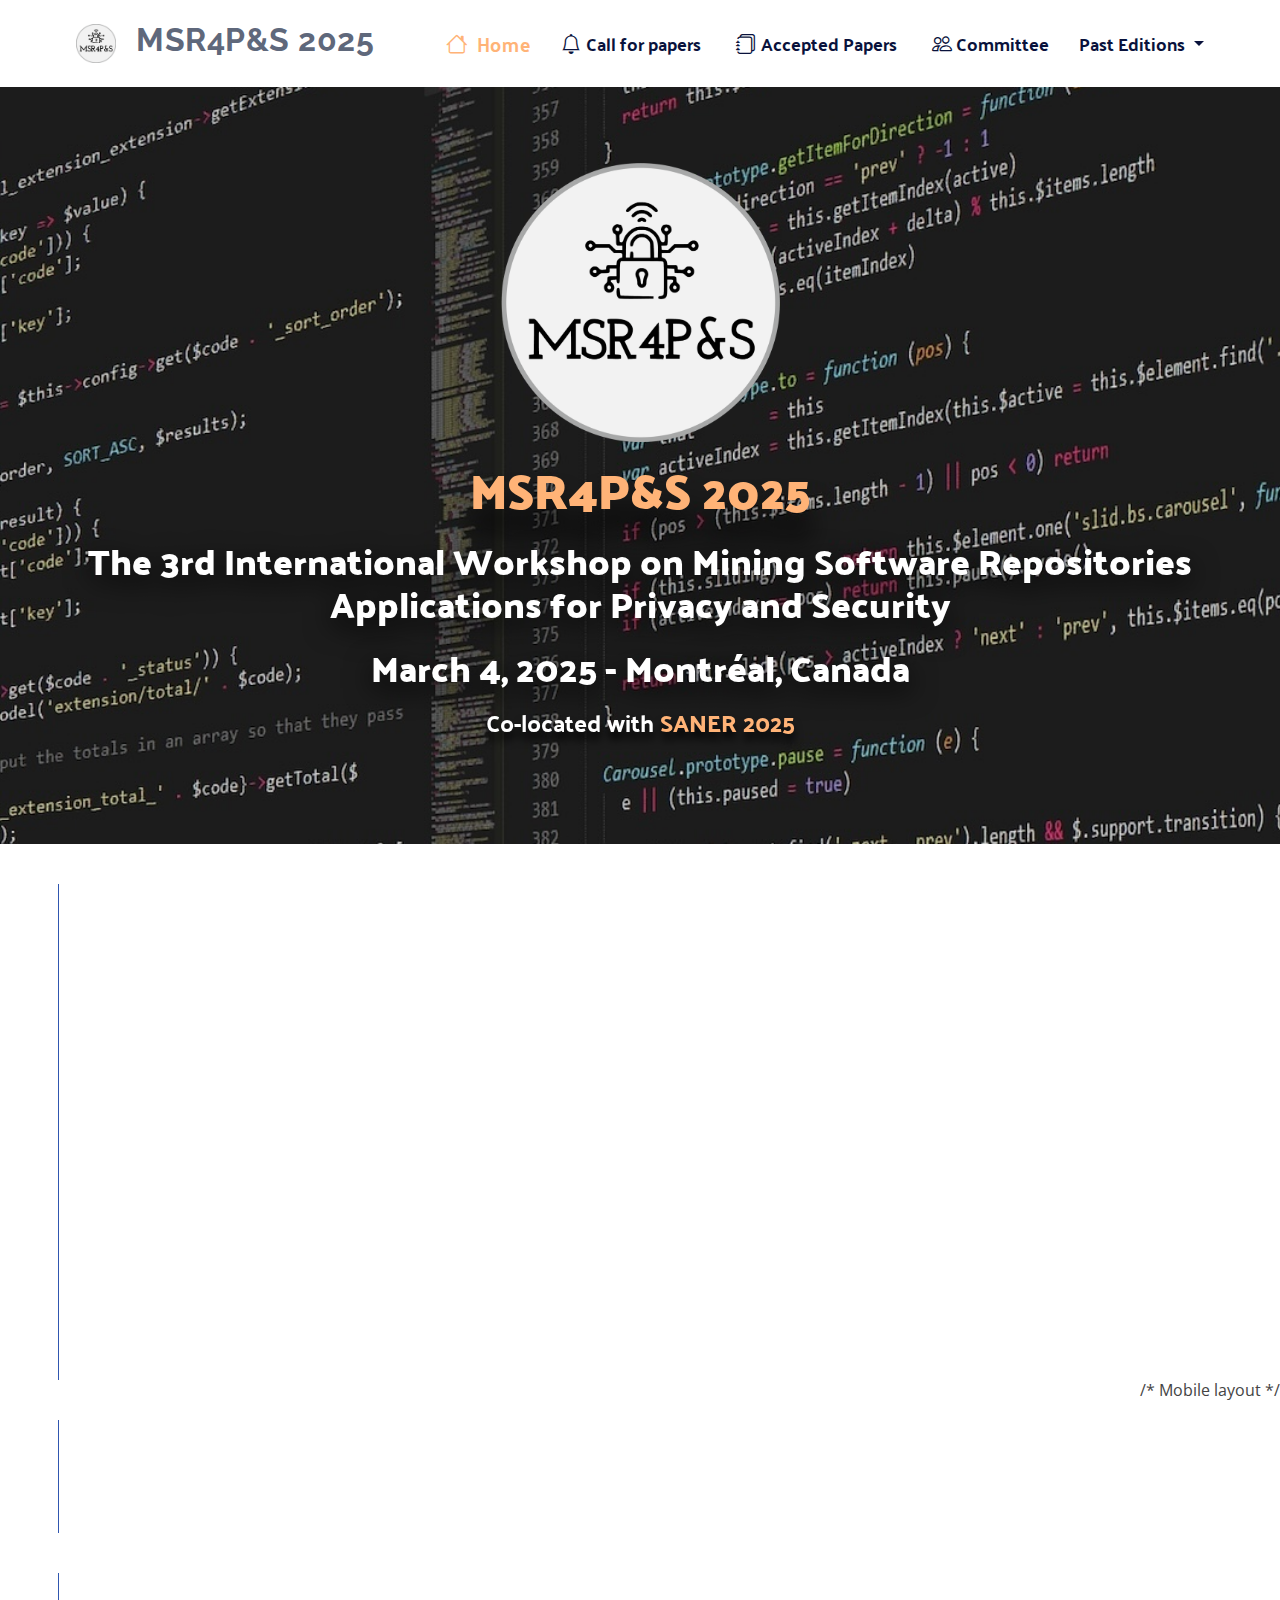
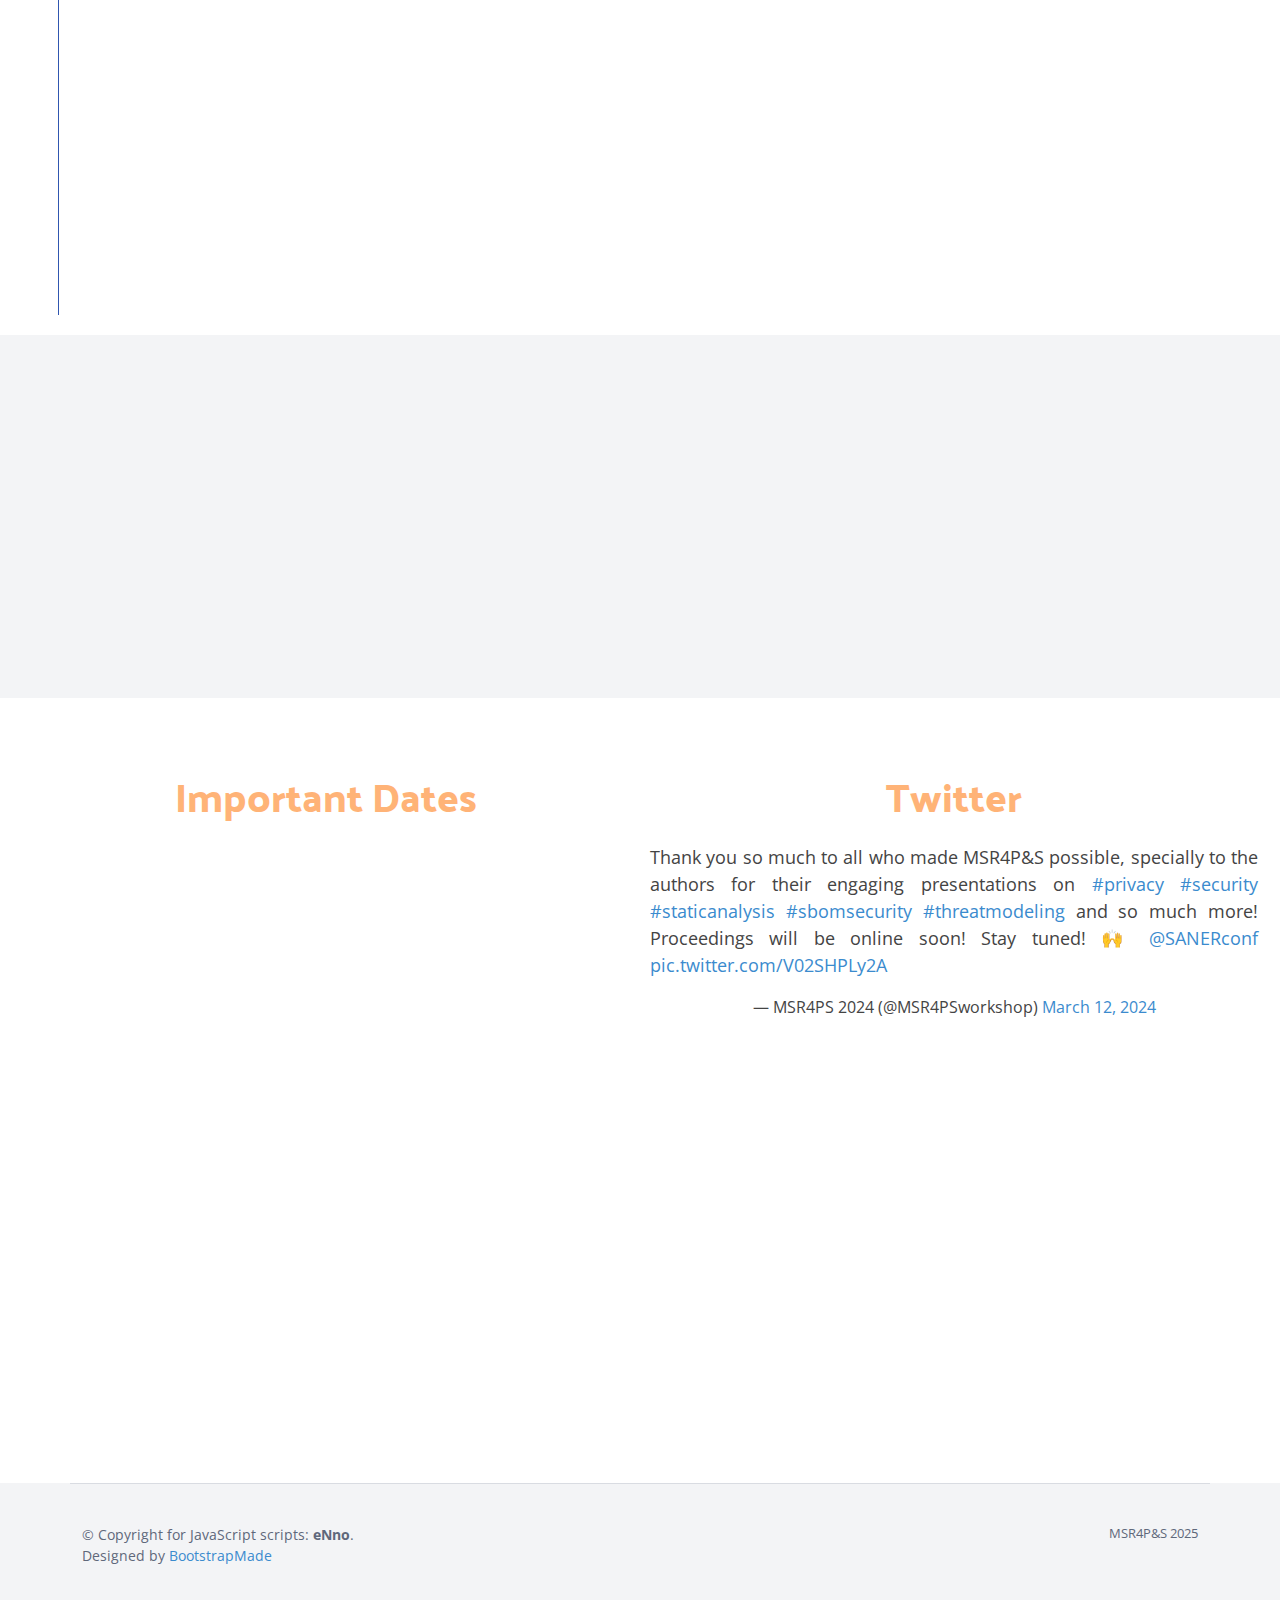
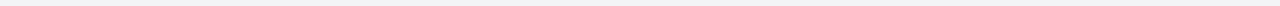
==== commit e41c7fcc: "Update index.html" ====
--- a/index.html
+++ b/index.html
@@ -138,32 +138,35 @@
         </div>
         
 /* Mobile layout */
-@media (max-width: 768px) {
-    .row.about-container {
-        flex-wrap: wrap; /* Stack elements on mobile */
-        flex-direction: column; /* Ensure the image appears on top */
-    }
-
-    .supporting-container {
-        width: 100%; /* Full width for all containers */
-        padding: 0; /* Remove padding for cleaner layout */
-    }
-
-    .supporting-img {
-        text-align: center; /* Center-align the image */
-    }
-
-    .supporting-info {
-        padding: 1rem; /* Add some spacing for text readability */
-    }
-
-    .responsive-img {
-        width: 100%; /* Make the image responsive */
-        height: auto; /* Maintain aspect ratio */
-        max-width: 260px; /* Optional: Limit maximum image size */
-        margin: 0 auto; /* Center the image horizontally */
-    }
-}
+        <style>
+            @media (max-width: 768px) {
+            .row.about-container {
+                flex-wrap: wrap; /* Stack elements on mobile */
+                flex-direction: column; /* Ensure the image appears on top */
+            }
+        
+            .supporting-container {
+                width: 100%; /* Full width for all containers */
+                padding: 0; /* Remove padding for cleaner layout */
+            }
+        
+            .supporting-img {
+                text-align: center; /* Center-align the image */
+            }
+        
+            .supporting-info {
+                padding: 1rem; /* Add some spacing for text readability */
+            }
+        
+            .responsive-img {
+                width: 100%; /* Make the image responsive */
+                height: auto; /* Maintain aspect ratio */
+                max-width: 260px; /* Optional: Limit maximum image size */
+                margin: 0 auto; /* Center the image horizontally */
+            }
+        }
+        </style>
+
     </section>
     <!--------------------------------- END ABOUT --------------------------------------------------->
 
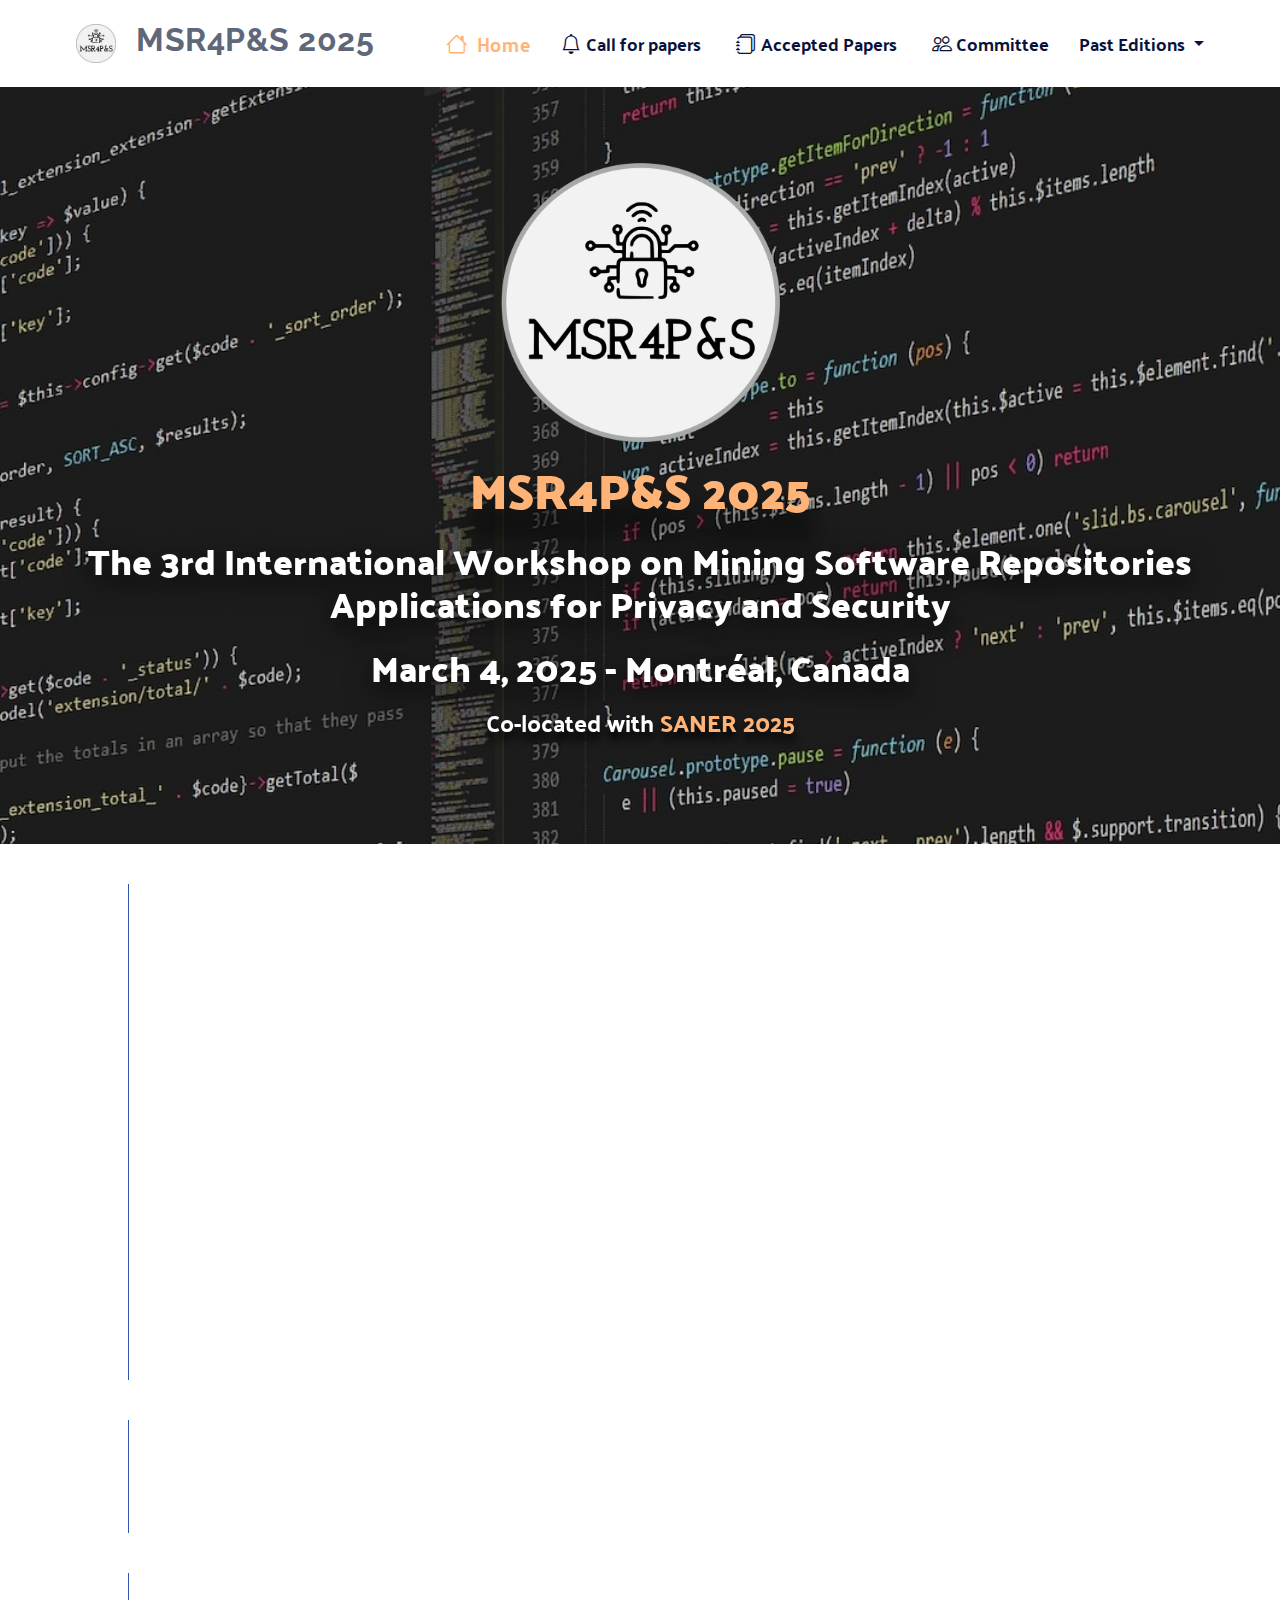
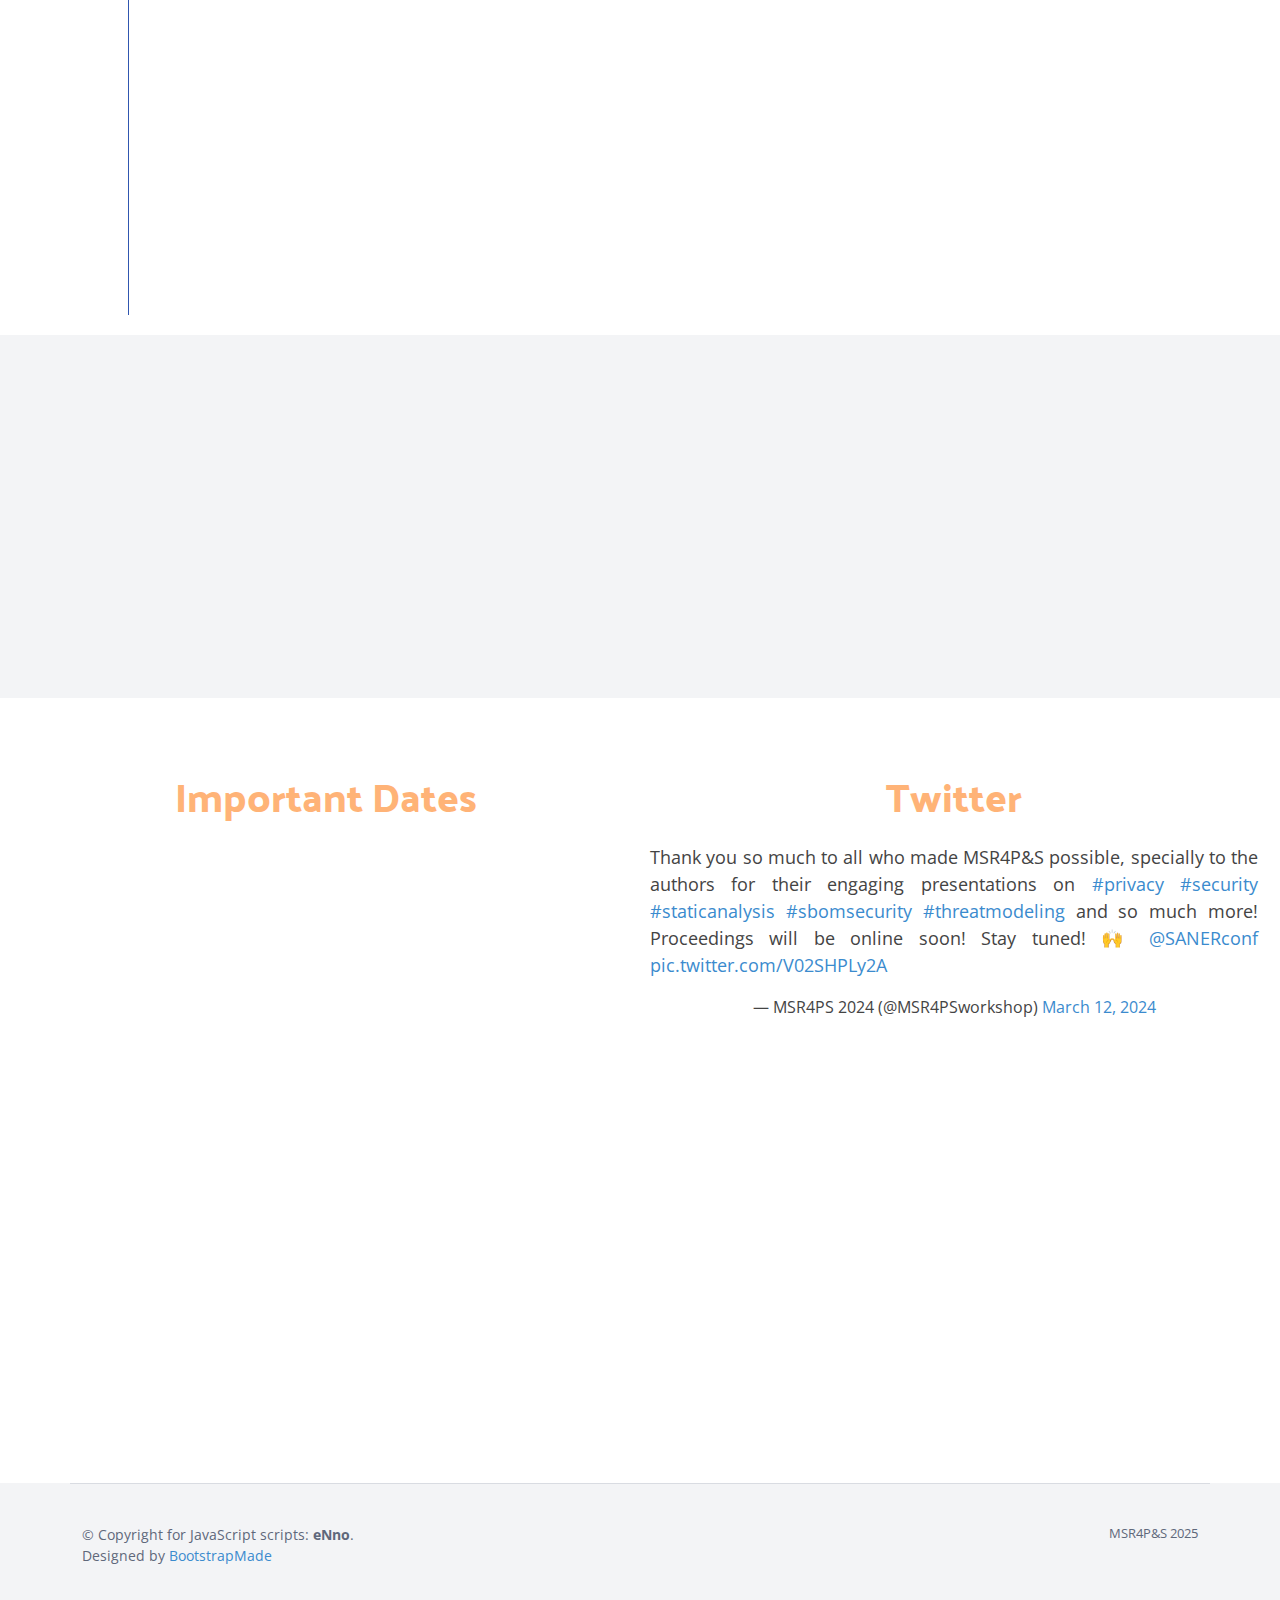
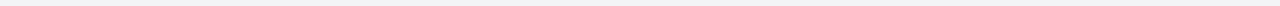
==== commit 40693041: "Update index.html" ====
--- a/index.html
+++ b/index.html
@@ -137,7 +137,7 @@
             </div>
         </div>
         
-/* Mobile layout */
+        <!-- Mobile layout -->
         <style>
             @media (max-width: 768px) {
             .row.about-container {
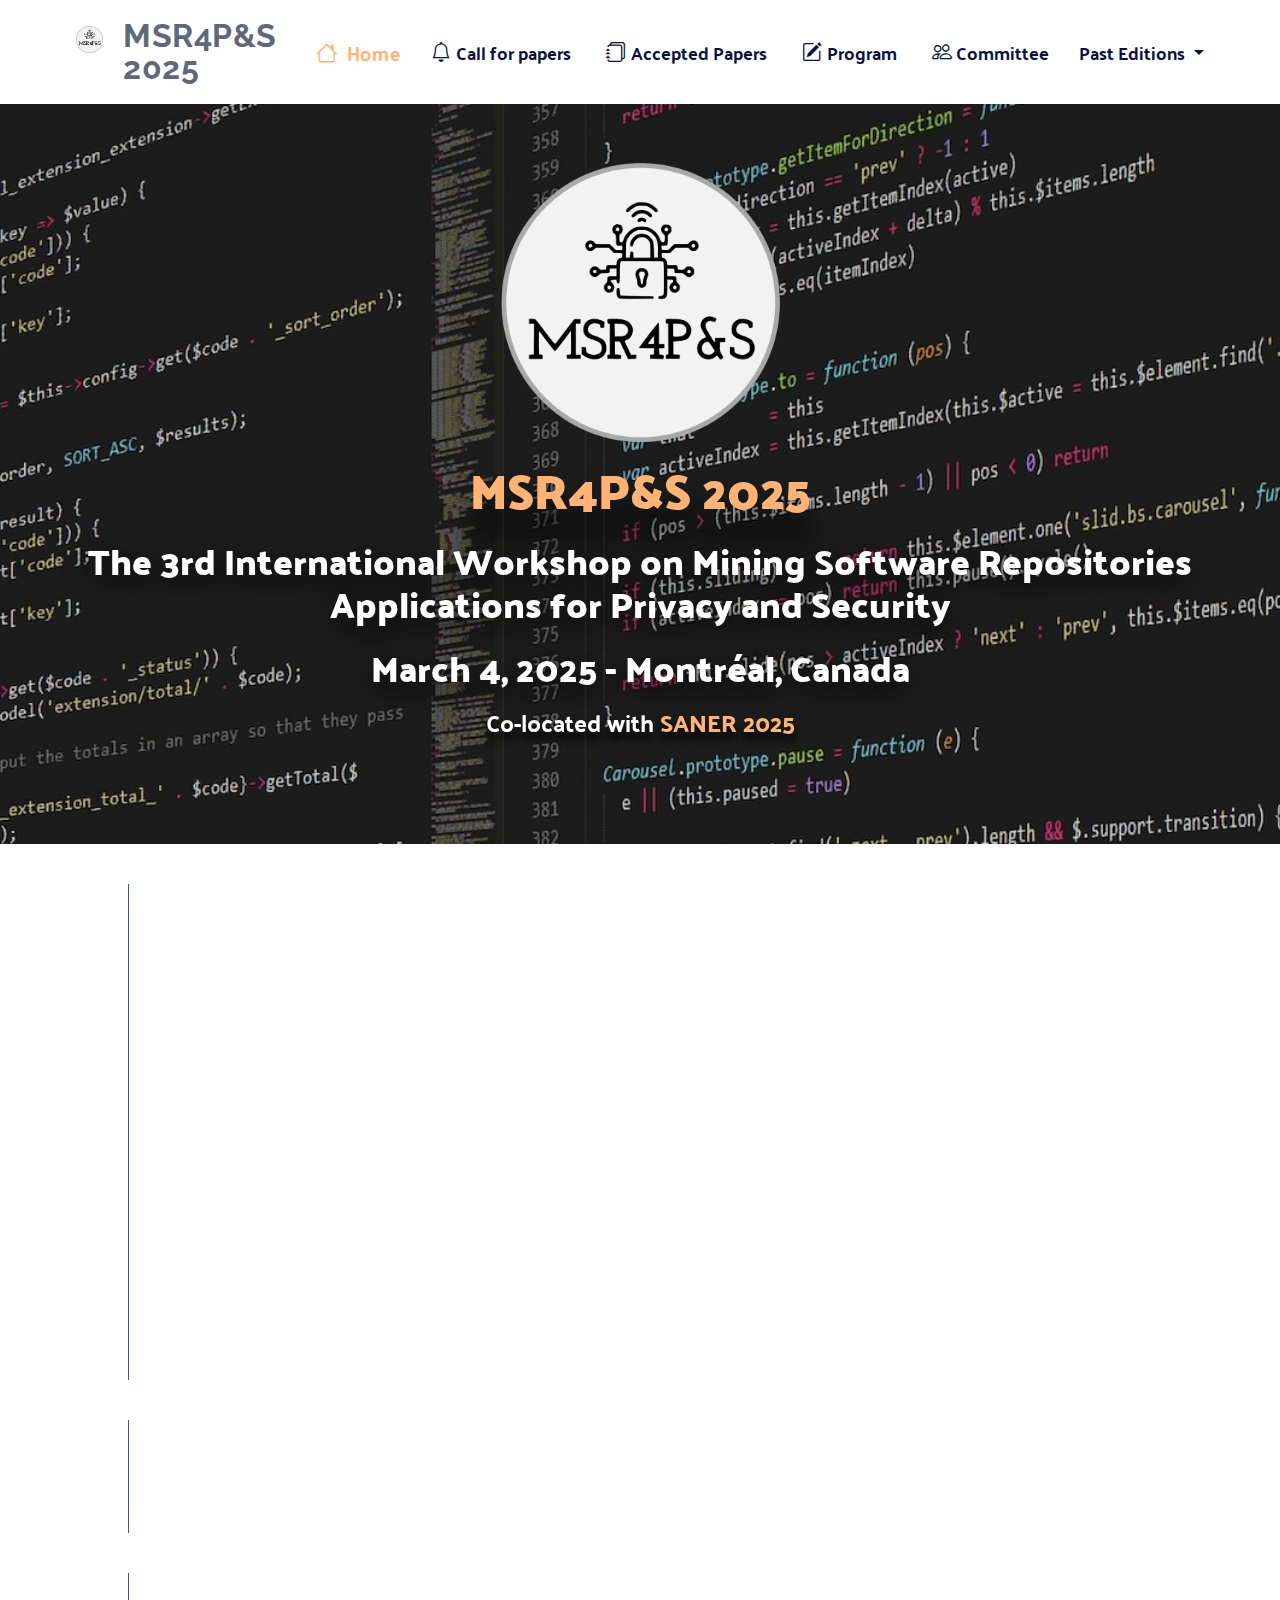
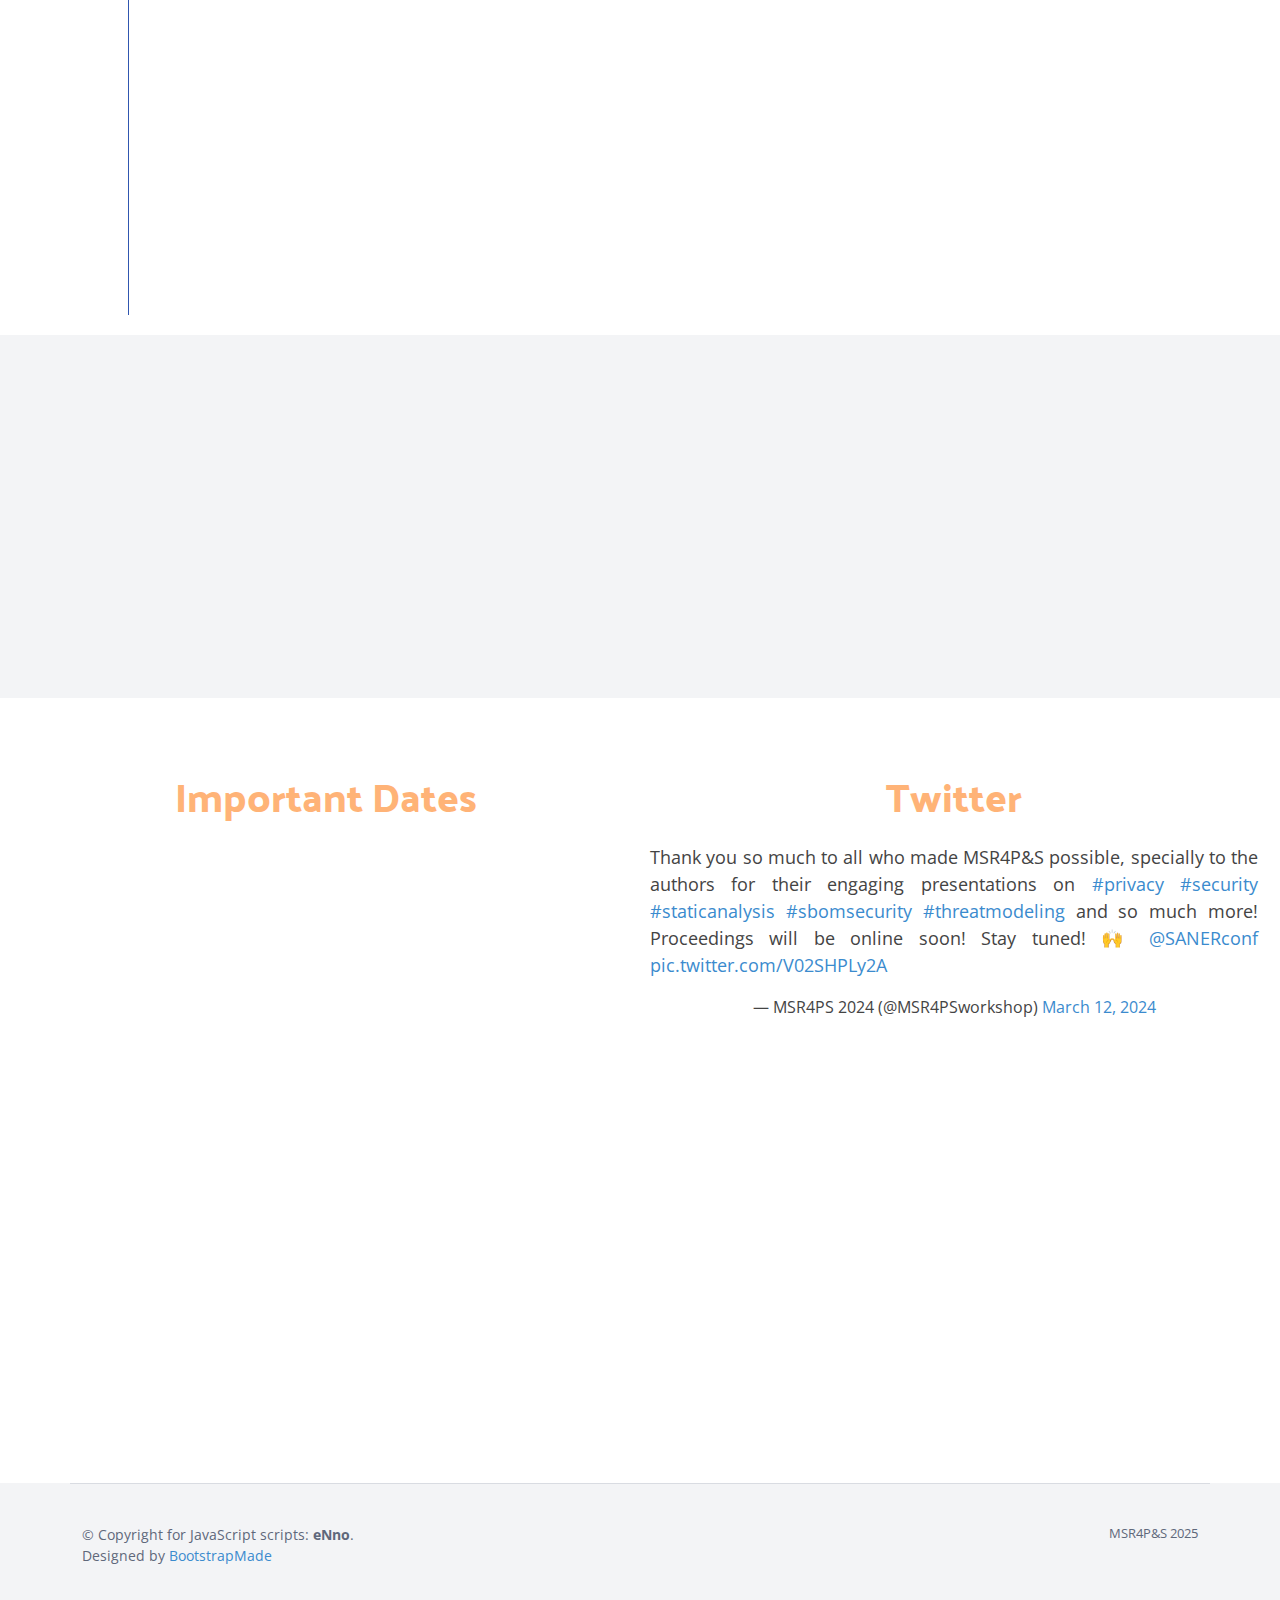
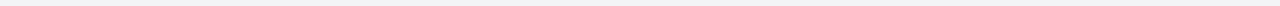
==== commit 14a0ff53: "Update index.html" ====
--- a/index.html
+++ b/index.html
@@ -54,9 +54,7 @@
                     <li><a class="nav-link active" href="index.html"><i class="bi bi-house"></i> Home</a></li>
                     <li><a class="nav-link" href="call_for_papers.html"><i class="bi bi-bell"></i>Call for papers</a></li>
                     <li><a class="nav-link" href="accepted_papers.html"><i class="bi bi-journals"></i>Accepted Papers</a></li>
-                    <!--
                     <li><a class="nav-link" href="program.html"><i class="bi bi-pencil-square"></i>Program</a></li>
-                    -->
                     <li><a class="nav-link" href="committee.html"><i class="bi bi-people"></i>Committee</a></li>
                     <li class="nav-item dropdown"><a class="nav-link dropdown-toggle" id="navbarDropdownMenuLink" role="button" data-toggle="dropdown" aria-expanded="false">
                     Past Editions
@@ -154,9 +152,9 @@
                 text-align: center; /* Center-align the image */
             }
         
-            .supporting-info {
+            <!--.supporting-info {
                 padding: 1rem; /* Add some spacing for text readability */
-            }
+            }-->
         
             .responsive-img {
                 width: 100%; /* Make the image responsive */
